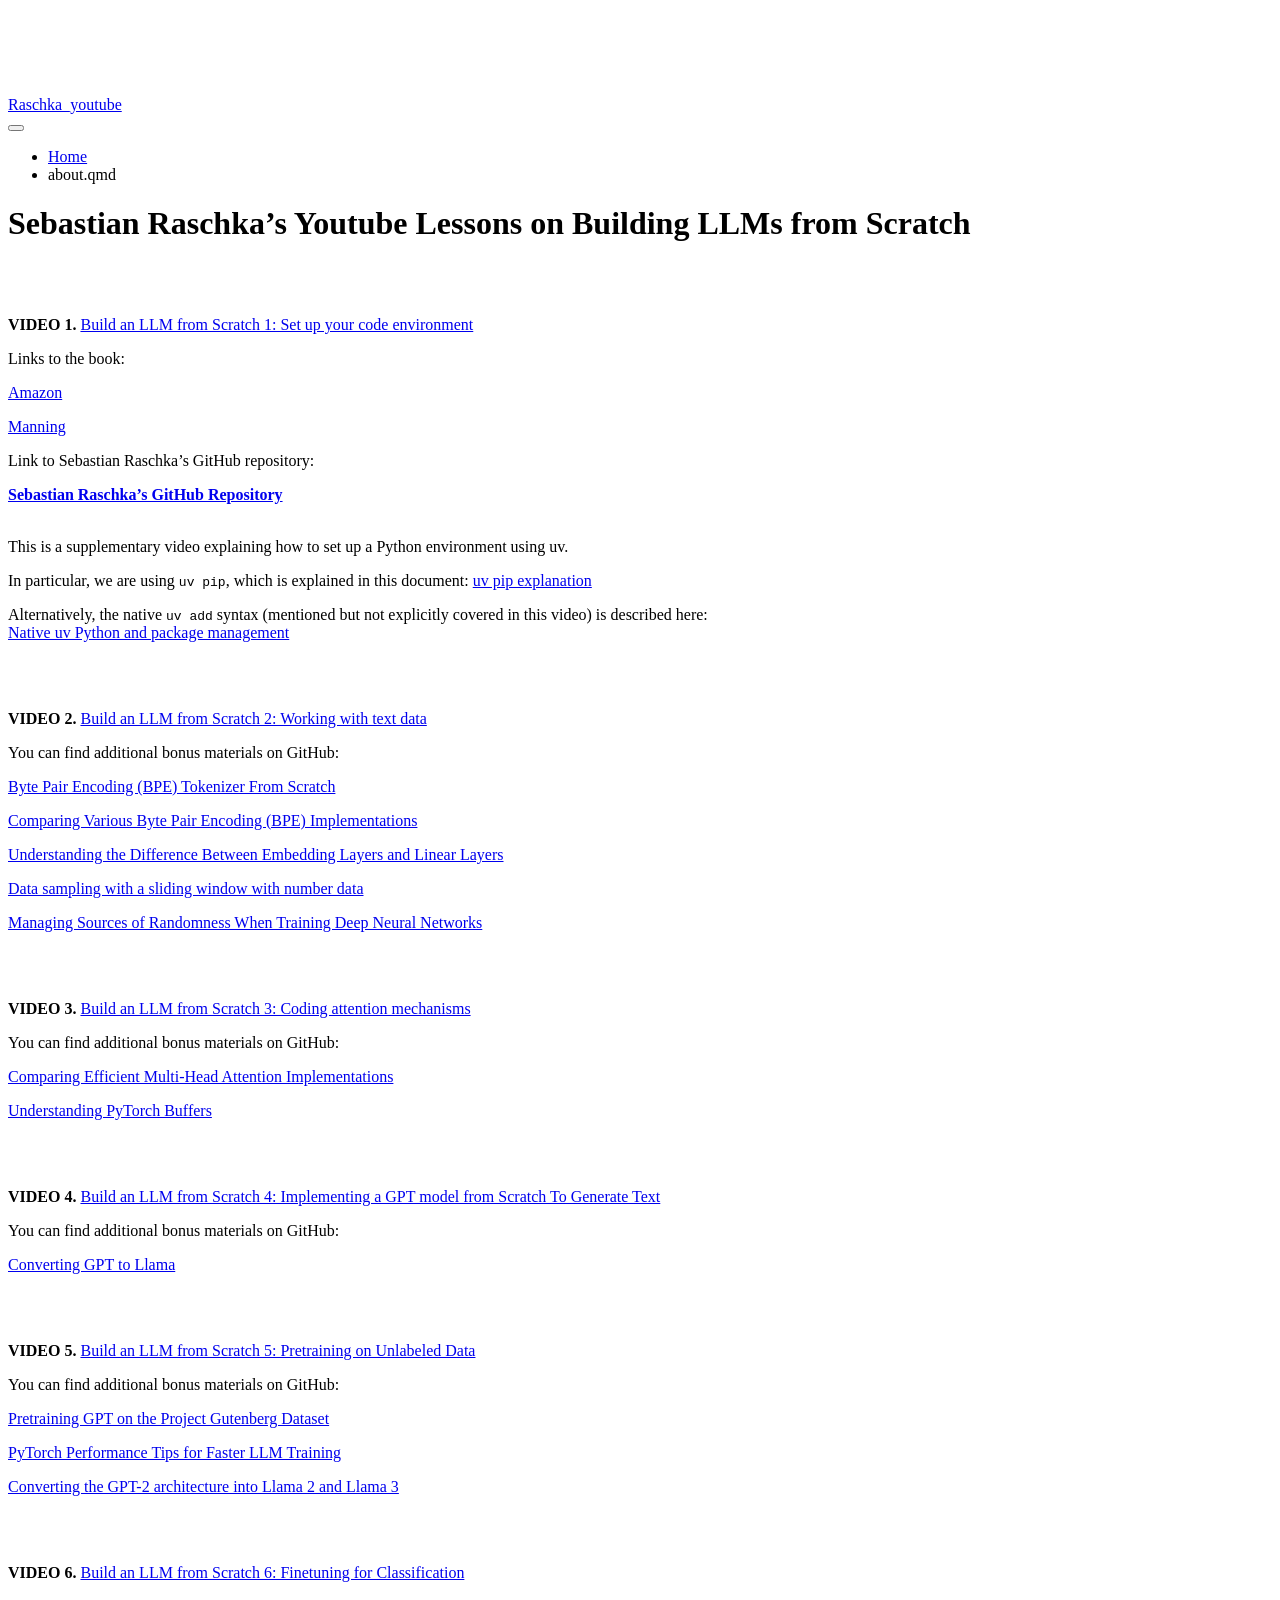
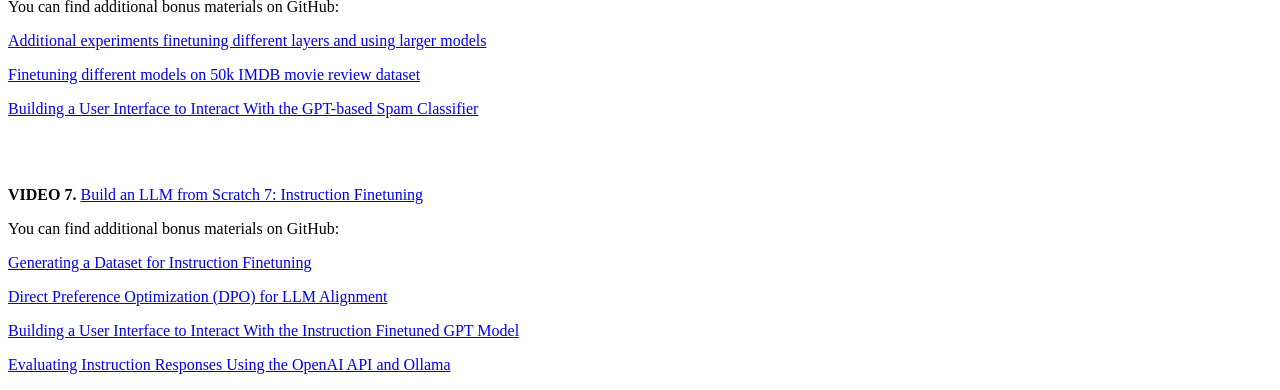
==== docs/index.html @ c9457c52 "commit Sebastian Raschkas' Youtube LLM videos" ====
<!DOCTYPE html>
<html xmlns="http://www.w3.org/1999/xhtml" lang="en" xml:lang="en"><head>

<meta charset="utf-8">
<meta name="generator" content="quarto-1.7.32">

<meta name="viewport" content="width=device-width, initial-scale=1.0, user-scalable=yes">


<title>Sebastian Raschka’s Youtube Lessons on Building LLMs from Scratch – Raschka_youtube</title>
<style>
code{white-space: pre-wrap;}
span.smallcaps{font-variant: small-caps;}
div.columns{display: flex; gap: min(4vw, 1.5em);}
div.column{flex: auto; overflow-x: auto;}
div.hanging-indent{margin-left: 1.5em; text-indent: -1.5em;}
ul.task-list{list-style: none;}
ul.task-list li input[type="checkbox"] {
  width: 0.8em;
  margin: 0 0.8em 0.2em -1em; /* quarto-specific, see https://github.com/quarto-dev/quarto-cli/issues/4556 */ 
  vertical-align: middle;
}
</style>


<script src="site_libs/quarto-nav/quarto-nav.js"></script>
<script src="site_libs/quarto-nav/headroom.min.js"></script>
<script src="site_libs/clipboard/clipboard.min.js"></script>
<script src="site_libs/quarto-search/autocomplete.umd.js"></script>
<script src="site_libs/quarto-search/fuse.min.js"></script>
<script src="site_libs/quarto-search/quarto-search.js"></script>
<meta name="quarto:offset" content="./">
<script src="site_libs/quarto-html/quarto.js" type="module"></script>
<script src="site_libs/quarto-html/tabsets/tabsets.js" type="module"></script>
<script src="site_libs/quarto-html/popper.min.js"></script>
<script src="site_libs/quarto-html/tippy.umd.min.js"></script>
<script src="site_libs/quarto-html/anchor.min.js"></script>
<link href="site_libs/quarto-html/tippy.css" rel="stylesheet">
<link href="site_libs/quarto-html/quarto-syntax-highlighting-37eea08aefeeee20ff55810ff984fec1.css" rel="stylesheet" id="quarto-text-highlighting-styles">
<script src="site_libs/bootstrap/bootstrap.min.js"></script>
<link href="site_libs/bootstrap/bootstrap-icons.css" rel="stylesheet">
<link href="site_libs/bootstrap/bootstrap-dfb324f25d9b1687192fa8be62ac8f9c.min.css" rel="stylesheet" append-hash="true" id="quarto-bootstrap" data-mode="light">
<script id="quarto-search-options" type="application/json">{
  "location": "navbar",
  "copy-button": false,
  "collapse-after": 3,
  "panel-placement": "end",
  "type": "overlay",
  "limit": 50,
  "keyboard-shortcut": [
    "f",
    "/",
    "s"
  ],
  "show-item-context": false,
  "language": {
    "search-no-results-text": "No results",
    "search-matching-documents-text": "matching documents",
    "search-copy-link-title": "Copy link to search",
    "search-hide-matches-text": "Hide additional matches",
    "search-more-match-text": "more match in this document",
    "search-more-matches-text": "more matches in this document",
    "search-clear-button-title": "Clear",
    "search-text-placeholder": "",
    "search-detached-cancel-button-title": "Cancel",
    "search-submit-button-title": "Submit",
    "search-label": "Search"
  }
}</script>


<link rel="stylesheet" href="styles.css">
</head>

<body class="nav-fixed quarto-light">

<div id="quarto-search-results"></div>
  <header id="quarto-header" class="headroom fixed-top">
    <nav class="navbar navbar-expand-lg " data-bs-theme="dark">
      <div class="navbar-container container-fluid">
      <div class="navbar-brand-container mx-auto">
    <a class="navbar-brand" href="./index.html">
    <span class="navbar-title">Raschka_youtube</span>
    </a>
  </div>
            <div id="quarto-search" class="" title="Search"></div>
          <button class="navbar-toggler" type="button" data-bs-toggle="collapse" data-bs-target="#navbarCollapse" aria-controls="navbarCollapse" role="menu" aria-expanded="false" aria-label="Toggle navigation" onclick="if (window.quartoToggleHeadroom) { window.quartoToggleHeadroom(); }">
  <span class="navbar-toggler-icon"></span>
</button>
          <div class="collapse navbar-collapse" id="navbarCollapse">
            <ul class="navbar-nav navbar-nav-scroll me-auto">
  <li class="nav-item">
    <a class="nav-link active" href="./index.html" aria-current="page"> 
<span class="menu-text">Home</span></a>
  </li>  
  <li class="nav-item">
    <span class="nav-link">
<span class="menu-text">about.qmd</span>
    </span>
  </li>  
</ul>
          </div> <!-- /navcollapse -->
            <div class="quarto-navbar-tools">
</div>
      </div> <!-- /container-fluid -->
    </nav>
</header>
<!-- content -->
<div id="quarto-content" class="quarto-container page-columns page-rows-contents page-layout-article page-navbar">
<!-- sidebar -->
<!-- margin-sidebar -->
    <div id="quarto-margin-sidebar" class="sidebar margin-sidebar zindex-bottom">
        
    </div>
<!-- main -->
<main class="content" id="quarto-document-content">

<header id="title-block-header" class="quarto-title-block default">
<div class="quarto-title">
<h1 class="title">Sebastian Raschka’s Youtube Lessons on Building LLMs from Scratch</h1>
</div>



<div class="quarto-title-meta">

    
  
    
  </div>
  


</header>


<p><br> <br></p>
<p><strong>VIDEO 1.</strong> <a href="https://www.youtube.com/watch?v=yAcWnfsZhzo">Build an LLM from Scratch 1: Set up your code environment</a></p>
<p>Links to the book:</p>
<p><a href="https://amzn.to/4fqvn0D">Amazon</a></p>
<p><a href="https://mng.bz/M96o">Manning</a></p>
<p>Link to Sebastian Raschka’s GitHub repository:</p>
<p><a href="https://github.com/rasbt/LLMs-from-scratch"><strong>Sebastian Raschka’s GitHub Repository</strong></a></p>
<p><br> This is a supplementary video explaining how to set up a Python environment using uv.</p>
<p>In particular, we are using <code>uv pip</code>, which is explained in this document: <a href="https://github.com/rasbt/LLMs-from-scratch">uv pip explanation</a></p>
<p>Alternatively, the native <code>uv add</code> syntax (mentioned but not explicitly covered in this video) is described here:<br>
<a href="https://github.com/rasbt/LLMs-from-scratch/blob/main/setup/01_optional-python-setup-preferences/native-uv.md">Native uv Python and package management</a></p>
<p><br> <br></p>
<p><strong>VIDEO 2.</strong> <a href="https://www.youtube.com/watch?v=341Rb8fJxY0">Build an LLM from Scratch 2: Working with text data</a></p>
<p>You can find additional bonus materials on GitHub:</p>
<p><a href="https://github.com/rasbt/LLMs-from-scratch/blob/main/ch02/05_bpe-from-scratch/bpe-from-scratch.ipynb">Byte Pair Encoding (BPE) Tokenizer From Scratch</a></p>
<p><a href="https://github.com/rasbt/LLMs-from-scratch/blob/main/ch02/05_bpe-from-scratch/bpe-from-scratch.ipynb">Comparing Various Byte Pair Encoding (BPE) Implementations</a></p>
<p><a href="https://github.com/rasbt/LLMs-from-scratch/blob/main/ch02/02_bonus_bytepair-encoder/compare-bpe-tiktoken.ipynb">Understanding the Difference Between Embedding Layers and Linear Layers</a></p>
<p><a href="https://github.com/rasbt/LLMs-from-scratch/blob/main/ch02/03_bonus_embedding-vs-matmul/embeddings-and-linear-layers.ipynb">Data sampling with a sliding window with number data</a></p>
<p><a href="https://github.com/rasbt/LLMs-from-scratch/blob/main/ch02/04_bonus_dataloader-intuition/dataloader-intuition.ipynb">Managing Sources of Randomness When Training Deep Neural Networks</a></p>
<p><br> <br></p>
<p><strong>VIDEO 3.</strong> <a href="https://www.youtube.com/watch?v=-Ll8DtpNtvk">Build an LLM from Scratch 3: Coding attention mechanisms</a></p>
<p>You can find additional bonus materials on GitHub:</p>
<p><a href="https://github.com/rasbt/LLMs-from-scratch/blob/main/ch05/02_alternative_weight_loading/weight-loading-hf-transformers.ipynb">Comparing Efficient Multi-Head Attention Implementations</a></p>
<p><a href="https://github.com/rasbt/LLMs-from-scratch/tree/main/ch03/03_understanding-buffers">Understanding PyTorch Buffers</a></p>
<p><br> <br></p>
<p><strong>VIDEO 4.</strong> <a href="https://www.youtube.com/watch?v=YSAkgEarBGE">Build an LLM from Scratch 4: Implementing a GPT model from Scratch To Generate Text</a></p>
<p>You can find additional bonus materials on GitHub:</p>
<p><a href="https://github.com/rasbt/LLMs-from-scratch/tree/main/ch05/07_gpt_to_llama">Converting GPT to Llama</a></p>
<p><br> <br></p>
<p><strong>VIDEO 5.</strong> <a href="https://www.youtube.com/watch?v=Zar2TJv-sE0">Build an LLM from Scratch 5: Pretraining on Unlabeled Data</a></p>
<p>You can find additional bonus materials on GitHub:</p>
<p><a href="https://github.com/rasbt/LLMs-from-scratch/tree/main/ch05/03_bonus_pretraining_on_gutenberg">Pretraining GPT on the Project Gutenberg Dataset</a></p>
<p><a href="https://github.com/rasbt/LLMs-from-scratch/tree/main/ch05/10_llm-training-speed">PyTorch Performance Tips for Faster LLM Training</a></p>
<p><a href="https://github.com/rasbt/LLMs-from-scratch/tree/main/ch05/07_gpt_to_llama">Converting the GPT-2 architecture into Llama 2 and Llama 3</a></p>
<p><br> <br></p>
<p><strong>VIDEO 6.</strong> <a href="https://www.youtube.com/watch?v=5PFXJYme4ik">Build an LLM from Scratch 6: Finetuning for Classification</a></p>
<p>You can find additional bonus materials on GitHub:</p>
<p><a href="https://github.com/rasbt/LLMs-from-scratch/tree/main/ch06/02_bonus_additional-experiments">Additional experiments finetuning different layers and using larger models</a></p>
<p><a href="https://github.com/rasbt/LLMs-from-scratch/tree/main/ch06/03_bonus_imdb-classification">Finetuning different models on 50k IMDB movie review dataset</a></p>
<p><a href="https://github.com/rasbt/LLMs-from-scratch/tree/main/ch06/04_user_interface">Building a User Interface to Interact With the GPT-based Spam Classifier</a></p>
<p><br> <br></p>
<p><strong>VIDEO 7.</strong> <a href="https://www.youtube.com/watch?v=4yNswvhPWCQ">Build an LLM from Scratch 7: Instruction Finetuning</a></p>
<p>You can find additional bonus materials on GitHub:</p>
<p><a href="https://github.com/rasbt/LLMs-from-scratch/tree/main/ch07/03_model-evaluation">Generating a Dataset for Instruction Finetuning</a></p>
<p><a href="https://github.com/rasbt/LLMs-from-scratch/tree/main/ch07/04_preference-tuning-with-dpo">Direct Preference Optimization (DPO) for LLM Alignment</a></p>
<p><a href="https://github.com/rasbt/LLMs-from-scratch/tree/main/ch07/06_user_interface">Building a User Interface to Interact With the Instruction Finetuned GPT Model</a></p>
<p><a href="https://github.com/rasbt/LLMs-from-scratch/tree/main/ch07/03_model-evaluation">Evaluating Instruction Responses Using the OpenAI API and Ollama</a></p>



</main> <!-- /main -->
<script id="quarto-html-after-body" type="application/javascript">
  window.document.addEventListener("DOMContentLoaded", function (event) {
    const icon = "";
    const anchorJS = new window.AnchorJS();
    anchorJS.options = {
      placement: 'right',
      icon: icon
    };
    anchorJS.add('.anchored');
    const isCodeAnnotation = (el) => {
      for (const clz of el.classList) {
        if (clz.startsWith('code-annotation-')) {                     
          return true;
        }
      }
      return false;
    }
    const onCopySuccess = function(e) {
      // button target
      const button = e.trigger;
      // don't keep focus
      button.blur();
      // flash "checked"
      button.classList.add('code-copy-button-checked');
      var currentTitle = button.getAttribute("title");
      button.setAttribute("title", "Copied!");
      let tooltip;
      if (window.bootstrap) {
        button.setAttribute("data-bs-toggle", "tooltip");
        button.setAttribute("data-bs-placement", "left");
        button.setAttribute("data-bs-title", "Copied!");
        tooltip = new bootstrap.Tooltip(button, 
          { trigger: "manual", 
            customClass: "code-copy-button-tooltip",
            offset: [0, -8]});
        tooltip.show();    
      }
      setTimeout(function() {
        if (tooltip) {
          tooltip.hide();
          button.removeAttribute("data-bs-title");
          button.removeAttribute("data-bs-toggle");
          button.removeAttribute("data-bs-placement");
        }
        button.setAttribute("title", currentTitle);
        button.classList.remove('code-copy-button-checked');
      }, 1000);
      // clear code selection
      e.clearSelection();
    }
    const getTextToCopy = function(trigger) {
        const codeEl = trigger.previousElementSibling.cloneNode(true);
        for (const childEl of codeEl.children) {
          if (isCodeAnnotation(childEl)) {
            childEl.remove();
          }
        }
        return codeEl.innerText;
    }
    const clipboard = new window.ClipboardJS('.code-copy-button:not([data-in-quarto-modal])', {
      text: getTextToCopy
    });
    clipboard.on('success', onCopySuccess);
    if (window.document.getElementById('quarto-embedded-source-code-modal')) {
      const clipboardModal = new window.ClipboardJS('.code-copy-button[data-in-quarto-modal]', {
        text: getTextToCopy,
        container: window.document.getElementById('quarto-embedded-source-code-modal')
      });
      clipboardModal.on('success', onCopySuccess);
    }
      var localhostRegex = new RegExp(/^(?:http|https):\/\/localhost\:?[0-9]*\//);
      var mailtoRegex = new RegExp(/^mailto:/);
        var filterRegex = new RegExp('/' + window.location.host + '/');
      var isInternal = (href) => {
          return filterRegex.test(href) || localhostRegex.test(href) || mailtoRegex.test(href);
      }
      // Inspect non-navigation links and adorn them if external
     var links = window.document.querySelectorAll('a[href]:not(.nav-link):not(.navbar-brand):not(.toc-action):not(.sidebar-link):not(.sidebar-item-toggle):not(.pagination-link):not(.no-external):not([aria-hidden]):not(.dropdown-item):not(.quarto-navigation-tool):not(.about-link)');
      for (var i=0; i<links.length; i++) {
        const link = links[i];
        if (!isInternal(link.href)) {
          // undo the damage that might have been done by quarto-nav.js in the case of
          // links that we want to consider external
          if (link.dataset.originalHref !== undefined) {
            link.href = link.dataset.originalHref;
          }
        }
      }
    function tippyHover(el, contentFn, onTriggerFn, onUntriggerFn) {
      const config = {
        allowHTML: true,
        maxWidth: 500,
        delay: 100,
        arrow: false,
        appendTo: function(el) {
            return el.parentElement;
        },
        interactive: true,
        interactiveBorder: 10,
        theme: 'quarto',
        placement: 'bottom-start',
      };
      if (contentFn) {
        config.content = contentFn;
      }
      if (onTriggerFn) {
        config.onTrigger = onTriggerFn;
      }
      if (onUntriggerFn) {
        config.onUntrigger = onUntriggerFn;
      }
      window.tippy(el, config); 
    }
    const noterefs = window.document.querySelectorAll('a[role="doc-noteref"]');
    for (var i=0; i<noterefs.length; i++) {
      const ref = noterefs[i];
      tippyHover(ref, function() {
        // use id or data attribute instead here
        let href = ref.getAttribute('data-footnote-href') || ref.getAttribute('href');
        try { href = new URL(href).hash; } catch {}
        const id = href.replace(/^#\/?/, "");
        const note = window.document.getElementById(id);
        if (note) {
          return note.innerHTML;
        } else {
          return "";
        }
      });
    }
    const xrefs = window.document.querySelectorAll('a.quarto-xref');
    const processXRef = (id, note) => {
      // Strip column container classes
      const stripColumnClz = (el) => {
        el.classList.remove("page-full", "page-columns");
        if (el.children) {
          for (const child of el.children) {
            stripColumnClz(child);
          }
        }
      }
      stripColumnClz(note)
      if (id === null || id.startsWith('sec-')) {
        // Special case sections, only their first couple elements
        const container = document.createElement("div");
        if (note.children && note.children.length > 2) {
          container.appendChild(note.children[0].cloneNode(true));
          for (let i = 1; i < note.children.length; i++) {
            const child = note.children[i];
            if (child.tagName === "P" && child.innerText === "") {
              continue;
            } else {
              container.appendChild(child.cloneNode(true));
              break;
            }
          }
          if (window.Quarto?.typesetMath) {
            window.Quarto.typesetMath(container);
          }
          return container.innerHTML
        } else {
          if (window.Quarto?.typesetMath) {
            window.Quarto.typesetMath(note);
          }
          return note.innerHTML;
        }
      } else {
        // Remove any anchor links if they are present
        const anchorLink = note.querySelector('a.anchorjs-link');
        if (anchorLink) {
          anchorLink.remove();
        }
        if (window.Quarto?.typesetMath) {
          window.Quarto.typesetMath(note);
        }
        if (note.classList.contains("callout")) {
          return note.outerHTML;
        } else {
          return note.innerHTML;
        }
      }
    }
    for (var i=0; i<xrefs.length; i++) {
      const xref = xrefs[i];
      tippyHover(xref, undefined, function(instance) {
        instance.disable();
        let url = xref.getAttribute('href');
        let hash = undefined; 
        if (url.startsWith('#')) {
          hash = url;
        } else {
          try { hash = new URL(url).hash; } catch {}
        }
        if (hash) {
          const id = hash.replace(/^#\/?/, "");
          const note = window.document.getElementById(id);
          if (note !== null) {
            try {
              const html = processXRef(id, note.cloneNode(true));
              instance.setContent(html);
            } finally {
              instance.enable();
              instance.show();
            }
          } else {
            // See if we can fetch this
            fetch(url.split('#')[0])
            .then(res => res.text())
            .then(html => {
              const parser = new DOMParser();
              const htmlDoc = parser.parseFromString(html, "text/html");
              const note = htmlDoc.getElementById(id);
              if (note !== null) {
                const html = processXRef(id, note);
                instance.setContent(html);
              } 
            }).finally(() => {
              instance.enable();
              instance.show();
            });
          }
        } else {
          // See if we can fetch a full url (with no hash to target)
          // This is a special case and we should probably do some content thinning / targeting
          fetch(url)
          .then(res => res.text())
          .then(html => {
            const parser = new DOMParser();
            const htmlDoc = parser.parseFromString(html, "text/html");
            const note = htmlDoc.querySelector('main.content');
            if (note !== null) {
              // This should only happen for chapter cross references
              // (since there is no id in the URL)
              // remove the first header
              if (note.children.length > 0 && note.children[0].tagName === "HEADER") {
                note.children[0].remove();
              }
              const html = processXRef(null, note);
              instance.setContent(html);
            } 
          }).finally(() => {
            instance.enable();
            instance.show();
          });
        }
      }, function(instance) {
      });
    }
        let selectedAnnoteEl;
        const selectorForAnnotation = ( cell, annotation) => {
          let cellAttr = 'data-code-cell="' + cell + '"';
          let lineAttr = 'data-code-annotation="' +  annotation + '"';
          const selector = 'span[' + cellAttr + '][' + lineAttr + ']';
          return selector;
        }
        const selectCodeLines = (annoteEl) => {
          const doc = window.document;
          const targetCell = annoteEl.getAttribute("data-target-cell");
          const targetAnnotation = annoteEl.getAttribute("data-target-annotation");
          const annoteSpan = window.document.querySelector(selectorForAnnotation(targetCell, targetAnnotation));
          const lines = annoteSpan.getAttribute("data-code-lines").split(",");
          const lineIds = lines.map((line) => {
            return targetCell + "-" + line;
          })
          let top = null;
          let height = null;
          let parent = null;
          if (lineIds.length > 0) {
              //compute the position of the single el (top and bottom and make a div)
              const el = window.document.getElementById(lineIds[0]);
              top = el.offsetTop;
              height = el.offsetHeight;
              parent = el.parentElement.parentElement;
            if (lineIds.length > 1) {
              const lastEl = window.document.getElementById(lineIds[lineIds.length - 1]);
              const bottom = lastEl.offsetTop + lastEl.offsetHeight;
              height = bottom - top;
            }
            if (top !== null && height !== null && parent !== null) {
              // cook up a div (if necessary) and position it 
              let div = window.document.getElementById("code-annotation-line-highlight");
              if (div === null) {
                div = window.document.createElement("div");
                div.setAttribute("id", "code-annotation-line-highlight");
                div.style.position = 'absolute';
                parent.appendChild(div);
              }
              div.style.top = top - 2 + "px";
              div.style.height = height + 4 + "px";
              div.style.left = 0;
              let gutterDiv = window.document.getElementById("code-annotation-line-highlight-gutter");
              if (gutterDiv === null) {
                gutterDiv = window.document.createElement("div");
                gutterDiv.setAttribute("id", "code-annotation-line-highlight-gutter");
                gutterDiv.style.position = 'absolute';
                const codeCell = window.document.getElementById(targetCell);
                const gutter = codeCell.querySelector('.code-annotation-gutter');
                gutter.appendChild(gutterDiv);
              }
              gutterDiv.style.top = top - 2 + "px";
              gutterDiv.style.height = height + 4 + "px";
            }
            selectedAnnoteEl = annoteEl;
          }
        };
        const unselectCodeLines = () => {
          const elementsIds = ["code-annotation-line-highlight", "code-annotation-line-highlight-gutter"];
          elementsIds.forEach((elId) => {
            const div = window.document.getElementById(elId);
            if (div) {
              div.remove();
            }
          });
          selectedAnnoteEl = undefined;
        };
          // Handle positioning of the toggle
      window.addEventListener(
        "resize",
        throttle(() => {
          elRect = undefined;
          if (selectedAnnoteEl) {
            selectCodeLines(selectedAnnoteEl);
          }
        }, 10)
      );
      function throttle(fn, ms) {
      let throttle = false;
      let timer;
        return (...args) => {
          if(!throttle) { // first call gets through
              fn.apply(this, args);
              throttle = true;
          } else { // all the others get throttled
              if(timer) clearTimeout(timer); // cancel #2
              timer = setTimeout(() => {
                fn.apply(this, args);
                timer = throttle = false;
              }, ms);
          }
        };
      }
        // Attach click handler to the DT
        const annoteDls = window.document.querySelectorAll('dt[data-target-cell]');
        for (const annoteDlNode of annoteDls) {
          annoteDlNode.addEventListener('click', (event) => {
            const clickedEl = event.target;
            if (clickedEl !== selectedAnnoteEl) {
              unselectCodeLines();
              const activeEl = window.document.querySelector('dt[data-target-cell].code-annotation-active');
              if (activeEl) {
                activeEl.classList.remove('code-annotation-active');
              }
              selectCodeLines(clickedEl);
              clickedEl.classList.add('code-annotation-active');
            } else {
              // Unselect the line
              unselectCodeLines();
              clickedEl.classList.remove('code-annotation-active');
            }
          });
        }
    const findCites = (el) => {
      const parentEl = el.parentElement;
      if (parentEl) {
        const cites = parentEl.dataset.cites;
        if (cites) {
          return {
            el,
            cites: cites.split(' ')
          };
        } else {
          return findCites(el.parentElement)
        }
      } else {
        return undefined;
      }
    };
    var bibliorefs = window.document.querySelectorAll('a[role="doc-biblioref"]');
    for (var i=0; i<bibliorefs.length; i++) {
      const ref = bibliorefs[i];
      const citeInfo = findCites(ref);
      if (citeInfo) {
        tippyHover(citeInfo.el, function() {
          var popup = window.document.createElement('div');
          citeInfo.cites.forEach(function(cite) {
            var citeDiv = window.document.createElement('div');
            citeDiv.classList.add('hanging-indent');
            citeDiv.classList.add('csl-entry');
            var biblioDiv = window.document.getElementById('ref-' + cite);
            if (biblioDiv) {
              citeDiv.innerHTML = biblioDiv.innerHTML;
            }
            popup.appendChild(citeDiv);
          });
          return popup.innerHTML;
        });
      }
    }
  });
  </script>
</div> <!-- /content -->




</body></html>
---- docs/site_libs/quarto-html/tippy.css ----
.tippy-box[data-animation=fade][data-state=hidden]{opacity:0}[data-tippy-root]{max-width:calc(100vw - 10px)}.tippy-box{position:relative;background-color:#333;color:#fff;border-radius:4px;font-size:14px;line-height:1.4;white-space:normal;outline:0;transition-property:transform,visibility,opacity}.tippy-box[data-placement^=top]>.tippy-arrow{bottom:0}.tippy-box[data-placement^=top]>.tippy-arrow:before{bottom:-7px;left:0;border-width:8px 8px 0;border-top-color:initial;transform-origin:center top}.tippy-box[data-placement^=bottom]>.tippy-arrow{top:0}.tippy-box[data-placement^=bottom]>.tippy-arrow:before{top:-7px;left:0;border-width:0 8px 8px;border-bottom-color:initial;transform-origin:center bottom}.tippy-box[data-placement^=left]>.tippy-arrow{right:0}.tippy-box[data-placement^=left]>.tippy-arrow:before{border-width:8px 0 8px 8px;border-left-color:initial;right:-7px;transform-origin:center left}.tippy-box[data-placement^=right]>.tippy-arrow{left:0}.tippy-box[data-placement^=right]>.tippy-arrow:before{left:-7px;border-width:8px 8px 8px 0;border-right-color:initial;transform-origin:center right}.tippy-box[data-inertia][data-state=visible]{transition-timing-function:cubic-bezier(.54,1.5,.38,1.11)}.tippy-arrow{width:16px;height:16px;color:#333}.tippy-arrow:before{content:"";position:absolute;border-color:transparent;border-style:solid}.tippy-content{position:relative;padding:5px 9px;z-index:1}
---- docs/site_libs/quarto-html/quarto-syntax-highlighting-37eea08aefeeee20ff55810ff984fec1.css ----
/* quarto syntax highlight colors */
:root {
  --quarto-hl-ot-color: #003B4F;
  --quarto-hl-at-color: #657422;
  --quarto-hl-ss-color: #20794D;
  --quarto-hl-an-color: #5E5E5E;
  --quarto-hl-fu-color: #4758AB;
  --quarto-hl-st-color: #20794D;
  --quarto-hl-cf-color: #003B4F;
  --quarto-hl-op-color: #5E5E5E;
  --quarto-hl-er-color: #AD0000;
  --quarto-hl-bn-color: #AD0000;
  --quarto-hl-al-color: #AD0000;
  --quarto-hl-va-color: #111111;
  --quarto-hl-bu-color: inherit;
  --quarto-hl-ex-color: inherit;
  --quarto-hl-pp-color: #AD0000;
  --quarto-hl-in-color: #5E5E5E;
  --quarto-hl-vs-color: #20794D;
  --quarto-hl-wa-color: #5E5E5E;
  --quarto-hl-do-color: #5E5E5E;
  --quarto-hl-im-color: #00769E;
  --quarto-hl-ch-color: #20794D;
  --quarto-hl-dt-color: #AD0000;
  --quarto-hl-fl-color: #AD0000;
  --quarto-hl-co-color: #5E5E5E;
  --quarto-hl-cv-color: #5E5E5E;
  --quarto-hl-cn-color: #8f5902;
  --quarto-hl-sc-color: #5E5E5E;
  --quarto-hl-dv-color: #AD0000;
  --quarto-hl-kw-color: #003B4F;
}

/* other quarto variables */
:root {
  --quarto-font-monospace: SFMono-Regular, Menlo, Monaco, Consolas, "Liberation Mono", "Courier New", monospace;
}

/* syntax highlight based on Pandoc's rules */
pre > code.sourceCode > span {
  color: #003B4F;
}

code.sourceCode > span {
  color: #003B4F;
}

div.sourceCode,
div.sourceCode pre.sourceCode {
  color: #003B4F;
}

/* Normal */
code span {
  color: #003B4F;
}

/* Alert */
code span.al {
  color: #AD0000;
  font-style: inherit;
}

/* Annotation */
code span.an {
  color: #5E5E5E;
  font-style: inherit;
}

/* Attribute */
code span.at {
  color: #657422;
  font-style: inherit;
}

/* BaseN */
code span.bn {
  color: #AD0000;
  font-style: inherit;
}

/* BuiltIn */
code span.bu {
  font-style: inherit;
}

/* ControlFlow */
code span.cf {
  color: #003B4F;
  font-weight: bold;
  font-style: inherit;
}

/* Char */
code span.ch {
  color: #20794D;
  font-style: inherit;
}

/* Constant */
code span.cn {
  color: #8f5902;
  font-style: inherit;
}

/* Comment */
code span.co {
  color: #5E5E5E;
  font-style: inherit;
}

/* CommentVar */
code span.cv {
  color: #5E5E5E;
  font-style: italic;
}

/* Documentation */
code span.do {
  color: #5E5E5E;
  font-style: italic;
}

/* DataType */
code span.dt {
  color: #AD0000;
  font-style: inherit;
}

/* DecVal */
code span.dv {
  color: #AD0000;
  font-style: inherit;
}

/* Error */
code span.er {
  color: #AD0000;
  font-style: inherit;
}

/* Extension */
code span.ex {
  font-style: inherit;
}

/* Float */
code span.fl {
  color: #AD0000;
  font-style: inherit;
}

/* Function */
code span.fu {
  color: #4758AB;
  font-style: inherit;
}

/* Import */
code span.im {
  color: #00769E;
  font-style: inherit;
}

/* Information */
code span.in {
  color: #5E5E5E;
  font-style: inherit;
}

/* Keyword */
code span.kw {
  color: #003B4F;
  font-weight: bold;
  font-style: inherit;
}

/* Operator */
code span.op {
  color: #5E5E5E;
  font-style: inherit;
}

/* Other */
code span.ot {
  color: #003B4F;
  font-style: inherit;
}

/* Preprocessor */
code span.pp {
  color: #AD0000;
  font-style: inherit;
}

/* SpecialChar */
code span.sc {
  color: #5E5E5E;
  font-style: inherit;
}

/* SpecialString */
code span.ss {
  color: #20794D;
  font-style: inherit;
}

/* String */
code span.st {
  color: #20794D;
  font-style: inherit;
}

/* Variable */
code span.va {
  color: #111111;
  font-style: inherit;
}

/* VerbatimString */
code span.vs {
  color: #20794D;
  font-style: inherit;
}

/* Warning */
code span.wa {
  color: #5E5E5E;
  font-style: italic;
}

.prevent-inlining {
  content: "</";
}

/*# sourceMappingURL=27d3d809615f7771493d095567f04340.css.map */
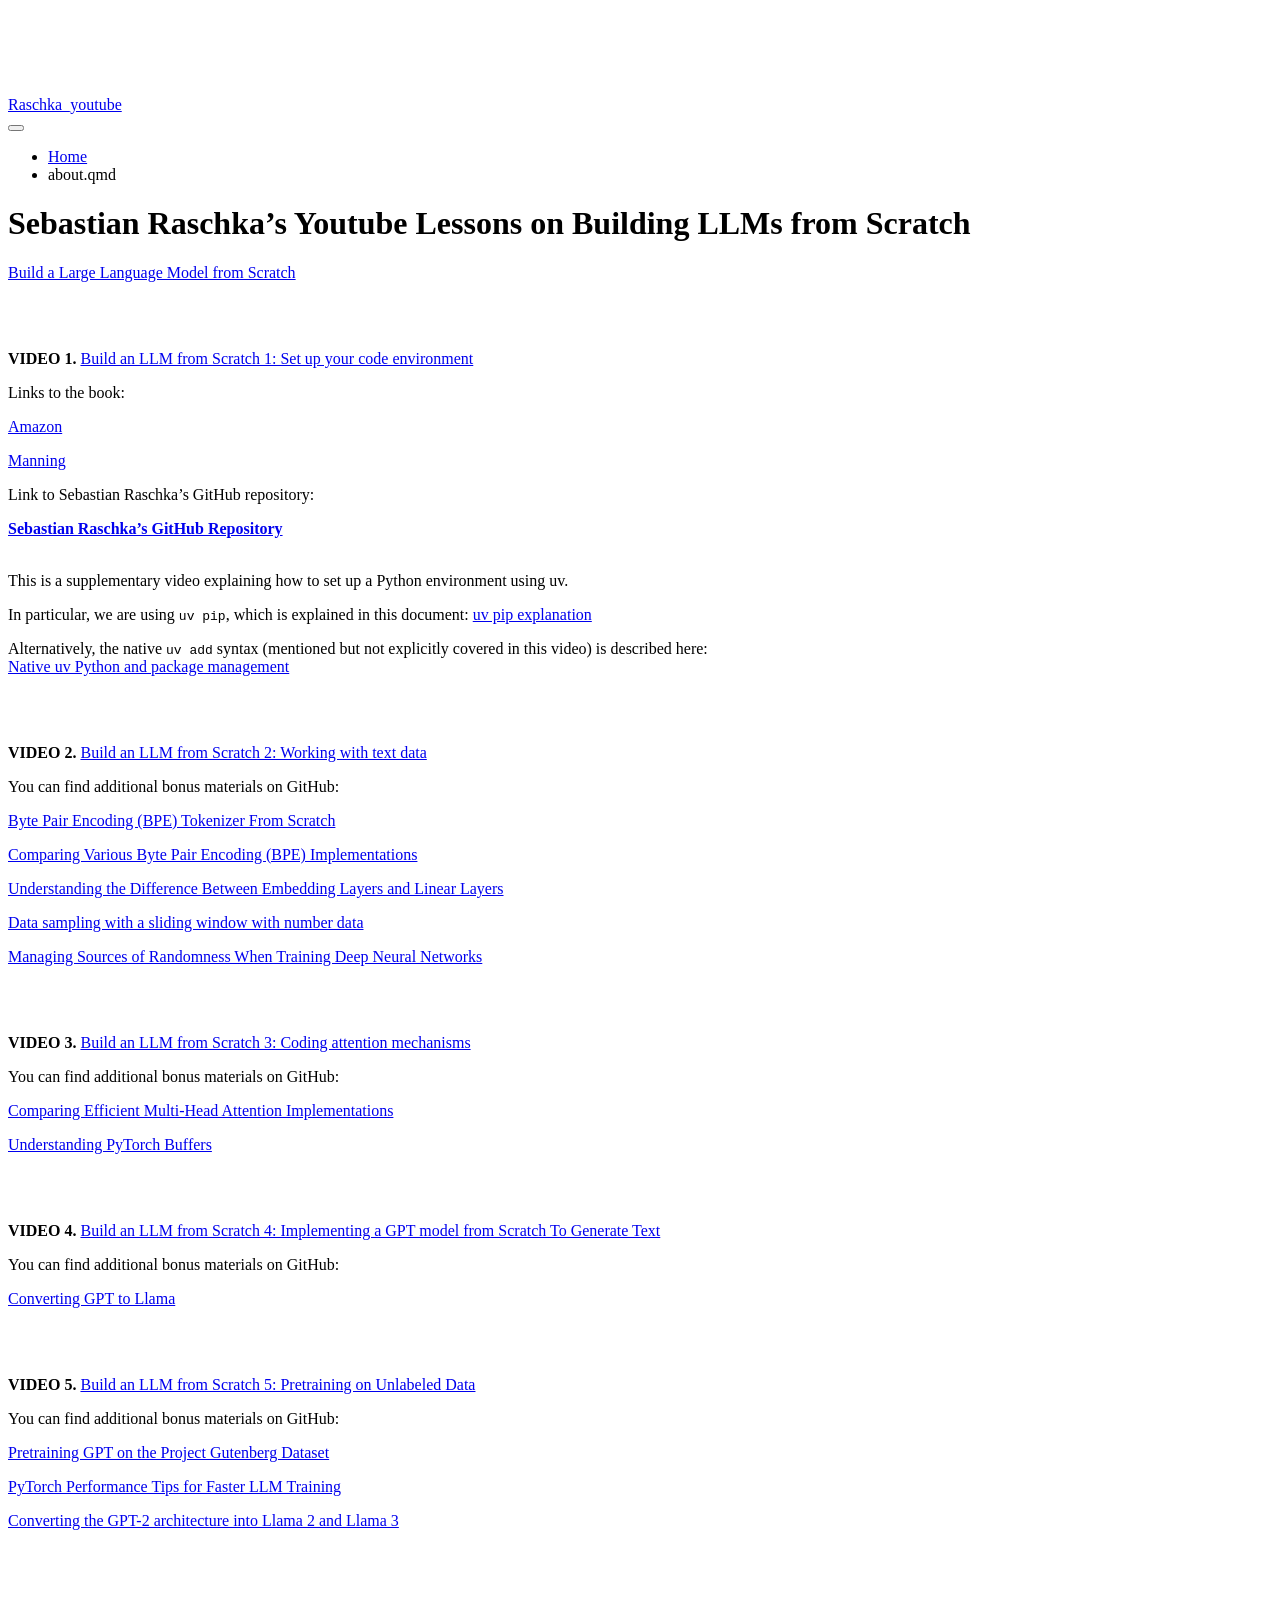
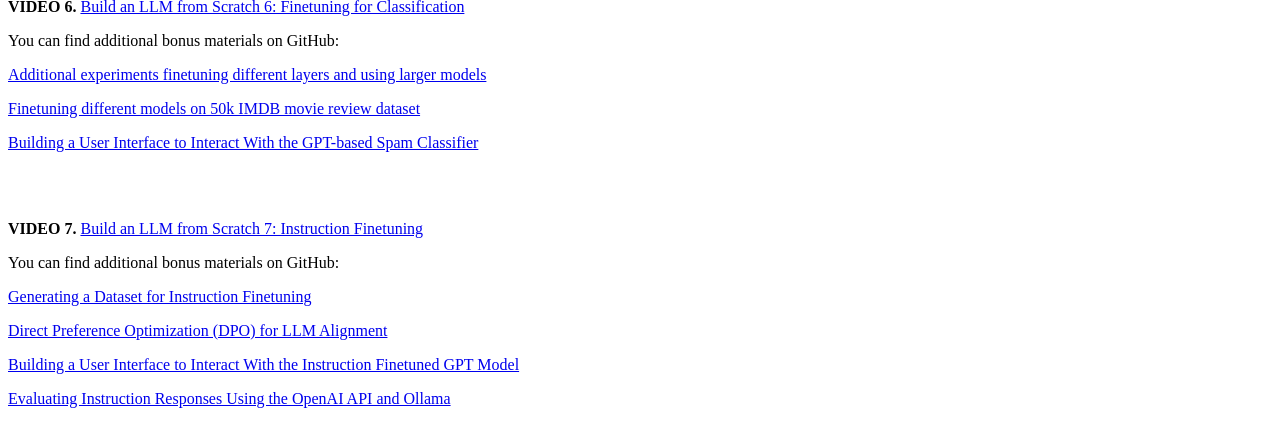
==== commit 4b37ee24: "add picture to index.qmd" ====
--- a/docs/index.html
+++ b/docs/index.html
@@ -134,6 +134,7 @@
 </header>
 
 
+<p><a href="https://www.google.com/url?sa=i&amp;url=https%3A%2F%2Fsebastianraschka.com%2Fbooks%2F&amp;psig=AOvVaw0jUv8cXsRW9YVhlS8k-yn0&amp;ust=1759055370431000&amp;source=images&amp;cd=vfe&amp;opi=89978449&amp;ved=0CBUQjRxqFwoTCJjZ94ne-I8DFQAAAAAdAAAAABAE">Build a Large Language Model from Scratch</a></p>
 <p><br> <br></p>
 <p><strong>VIDEO 1.</strong> <a href="https://www.youtube.com/watch?v=yAcWnfsZhzo">Build an LLM from Scratch 1: Set up your code environment</a></p>
 <p>Links to the book:</p>
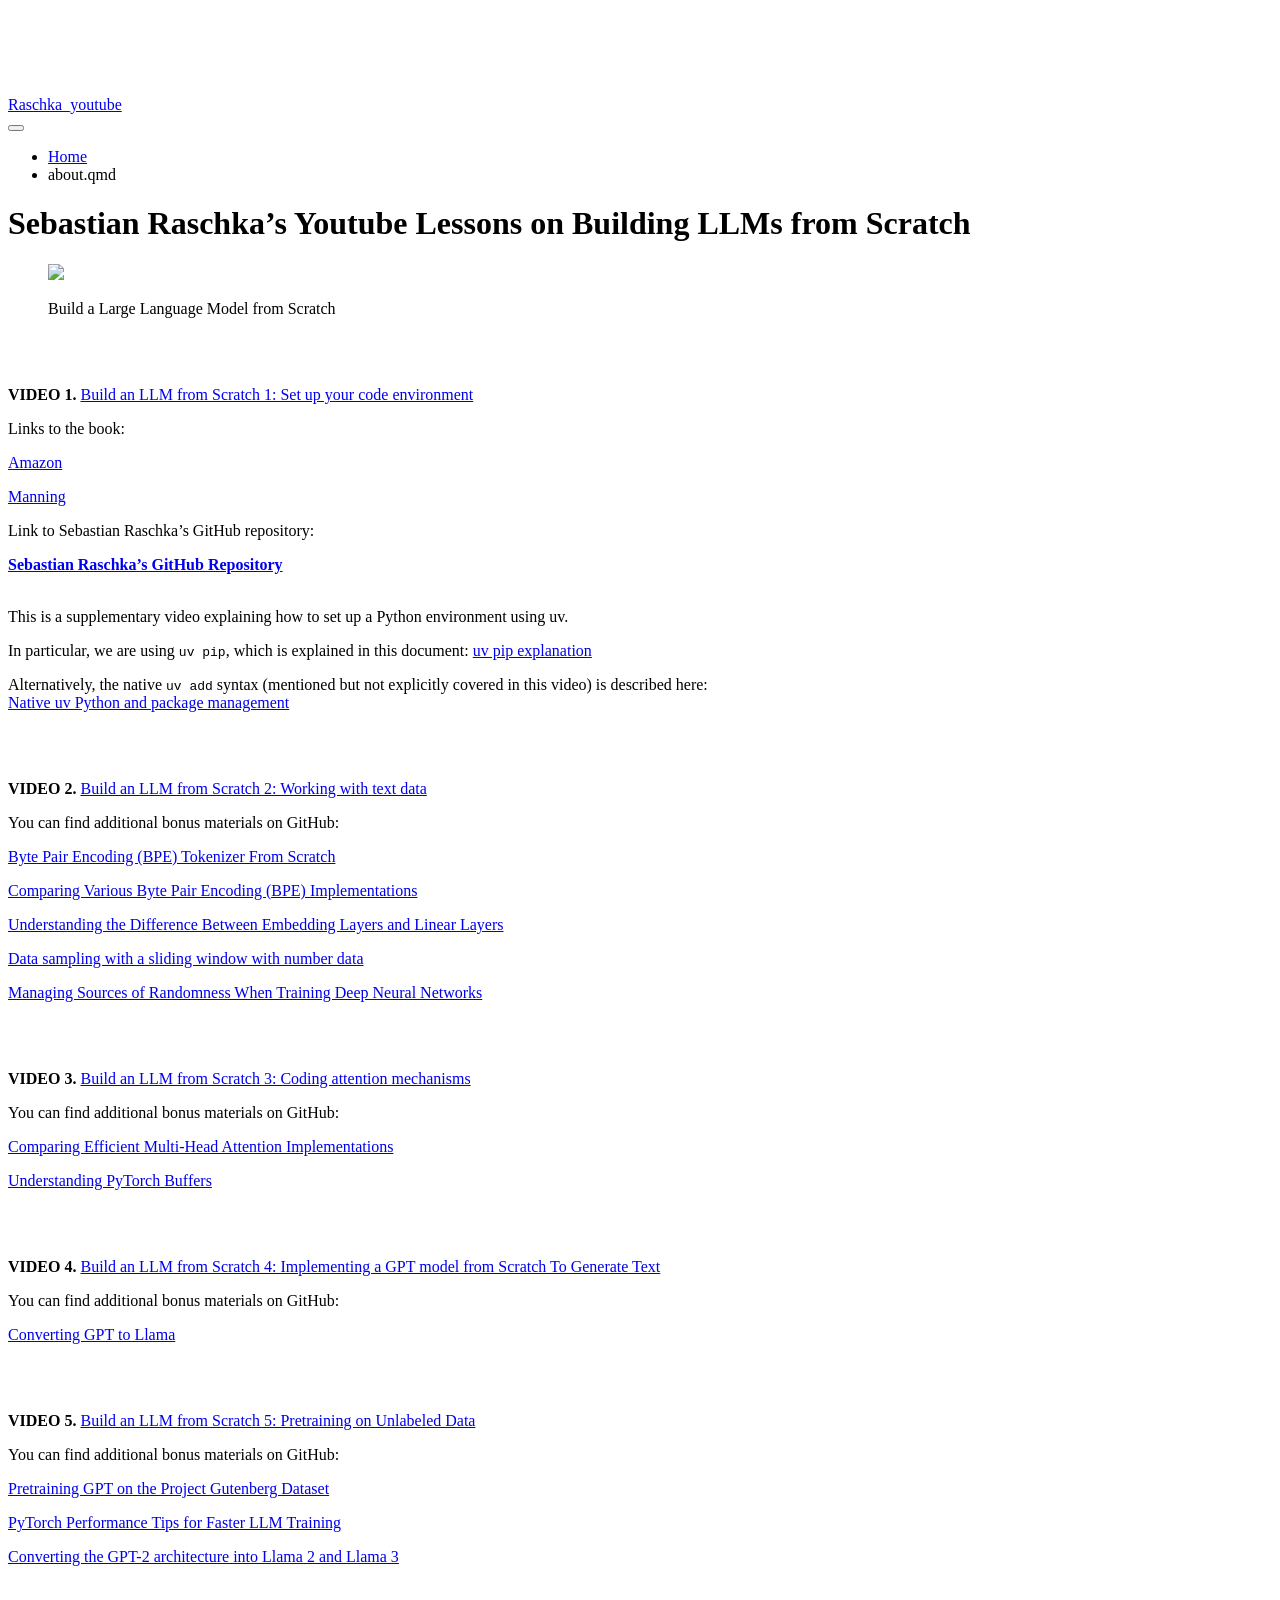
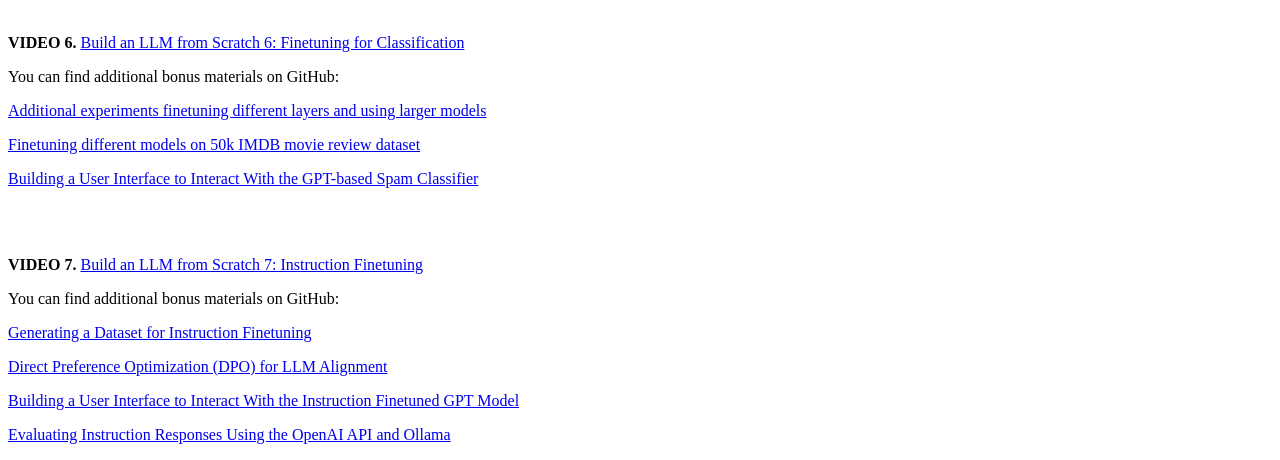
==== commit 23d0ce58: "commit new jpg to index.qmd" ====
--- a/docs/index.html
+++ b/docs/index.html
@@ -134,7 +134,12 @@
 </header>
 
 
-<p><a href="https://www.google.com/url?sa=i&amp;url=https%3A%2F%2Fsebastianraschka.com%2Fbooks%2F&amp;psig=AOvVaw0jUv8cXsRW9YVhlS8k-yn0&amp;ust=1759055370431000&amp;source=images&amp;cd=vfe&amp;opi=89978449&amp;ved=0CBUQjRxqFwoTCJjZ94ne-I8DFQAAAAAdAAAAABAE">Build a Large Language Model from Scratch</a></p>
+<div class="quarto-figure quarto-figure-center">
+<figure class="figure">
+<p><img src="https://sebastianraschka.com/images/books/llms-from-scratch-cover-small.jpg" class="img-fluid figure-img"></p>
+<figcaption>Build a Large Language Model from Scratch</figcaption>
+</figure>
+</div>
 <p><br> <br></p>
 <p><strong>VIDEO 1.</strong> <a href="https://www.youtube.com/watch?v=yAcWnfsZhzo">Build an LLM from Scratch 1: Set up your code environment</a></p>
 <p>Links to the book:</p>
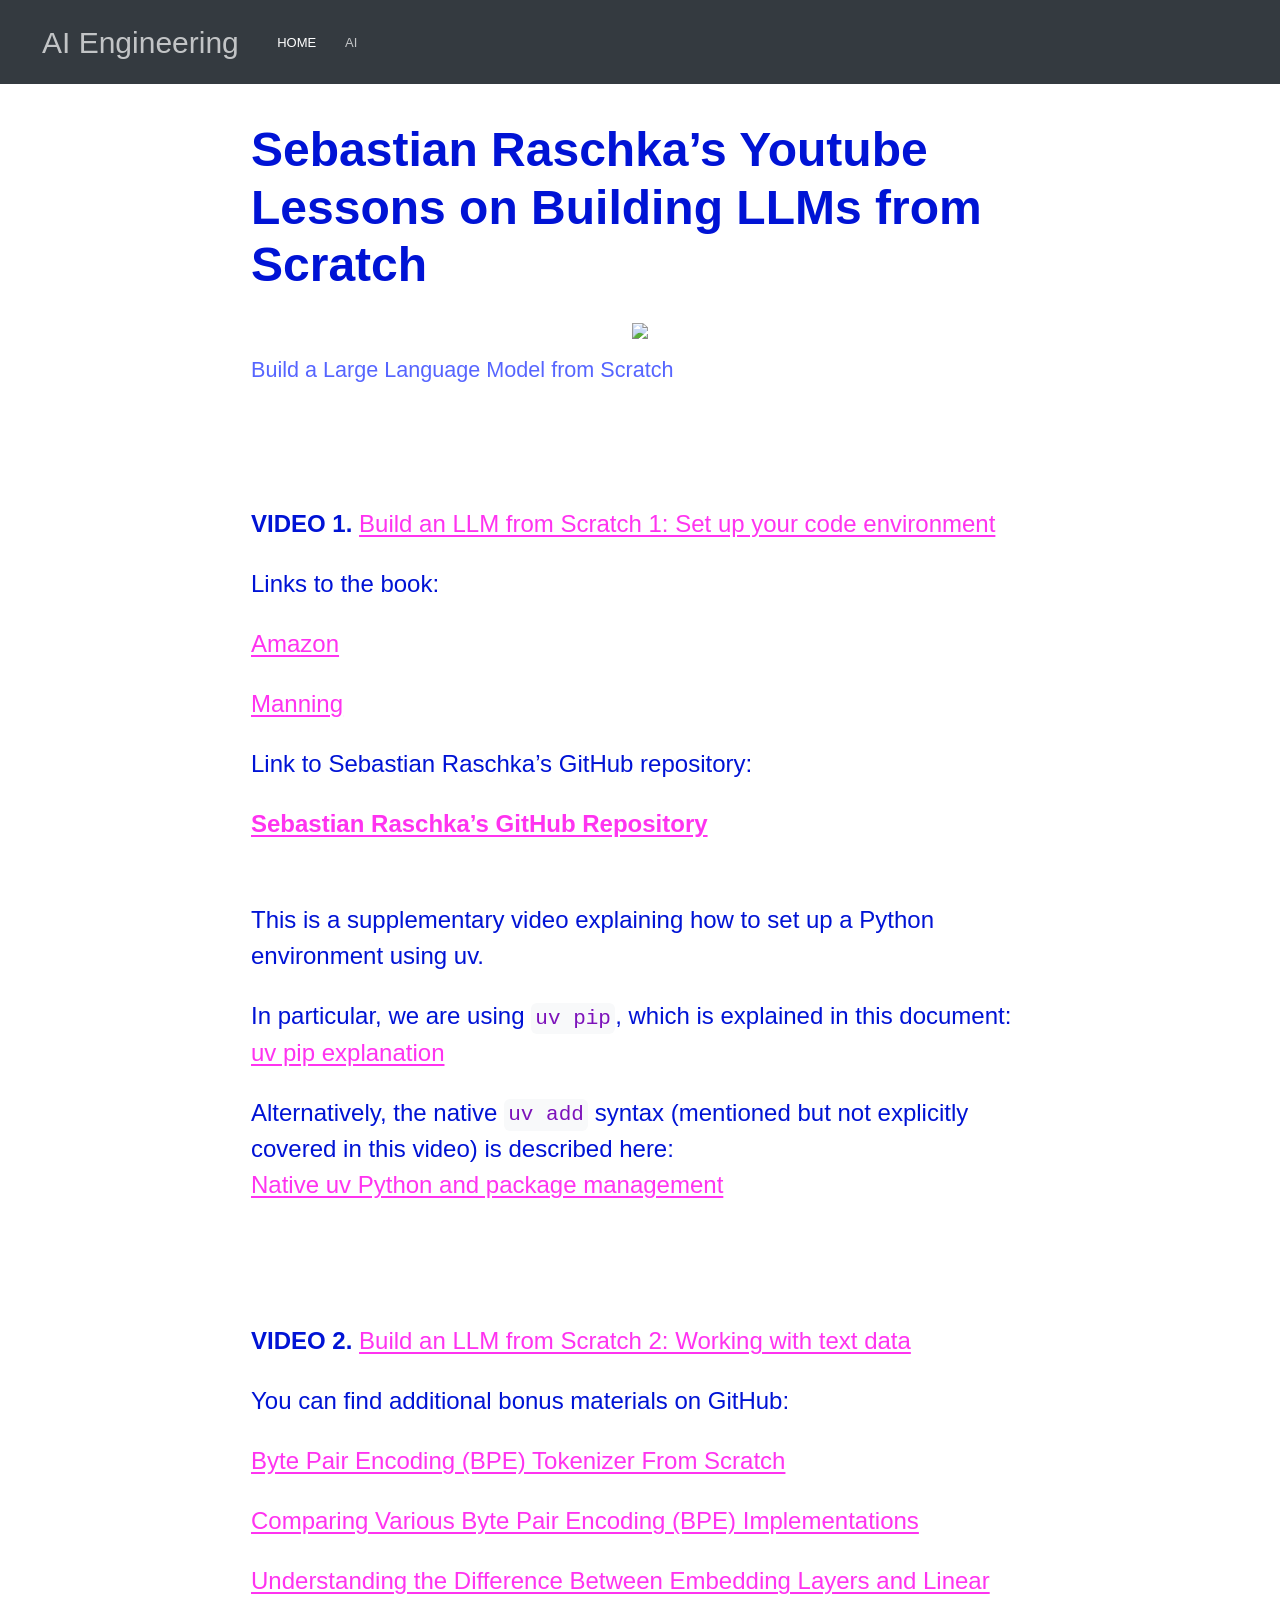
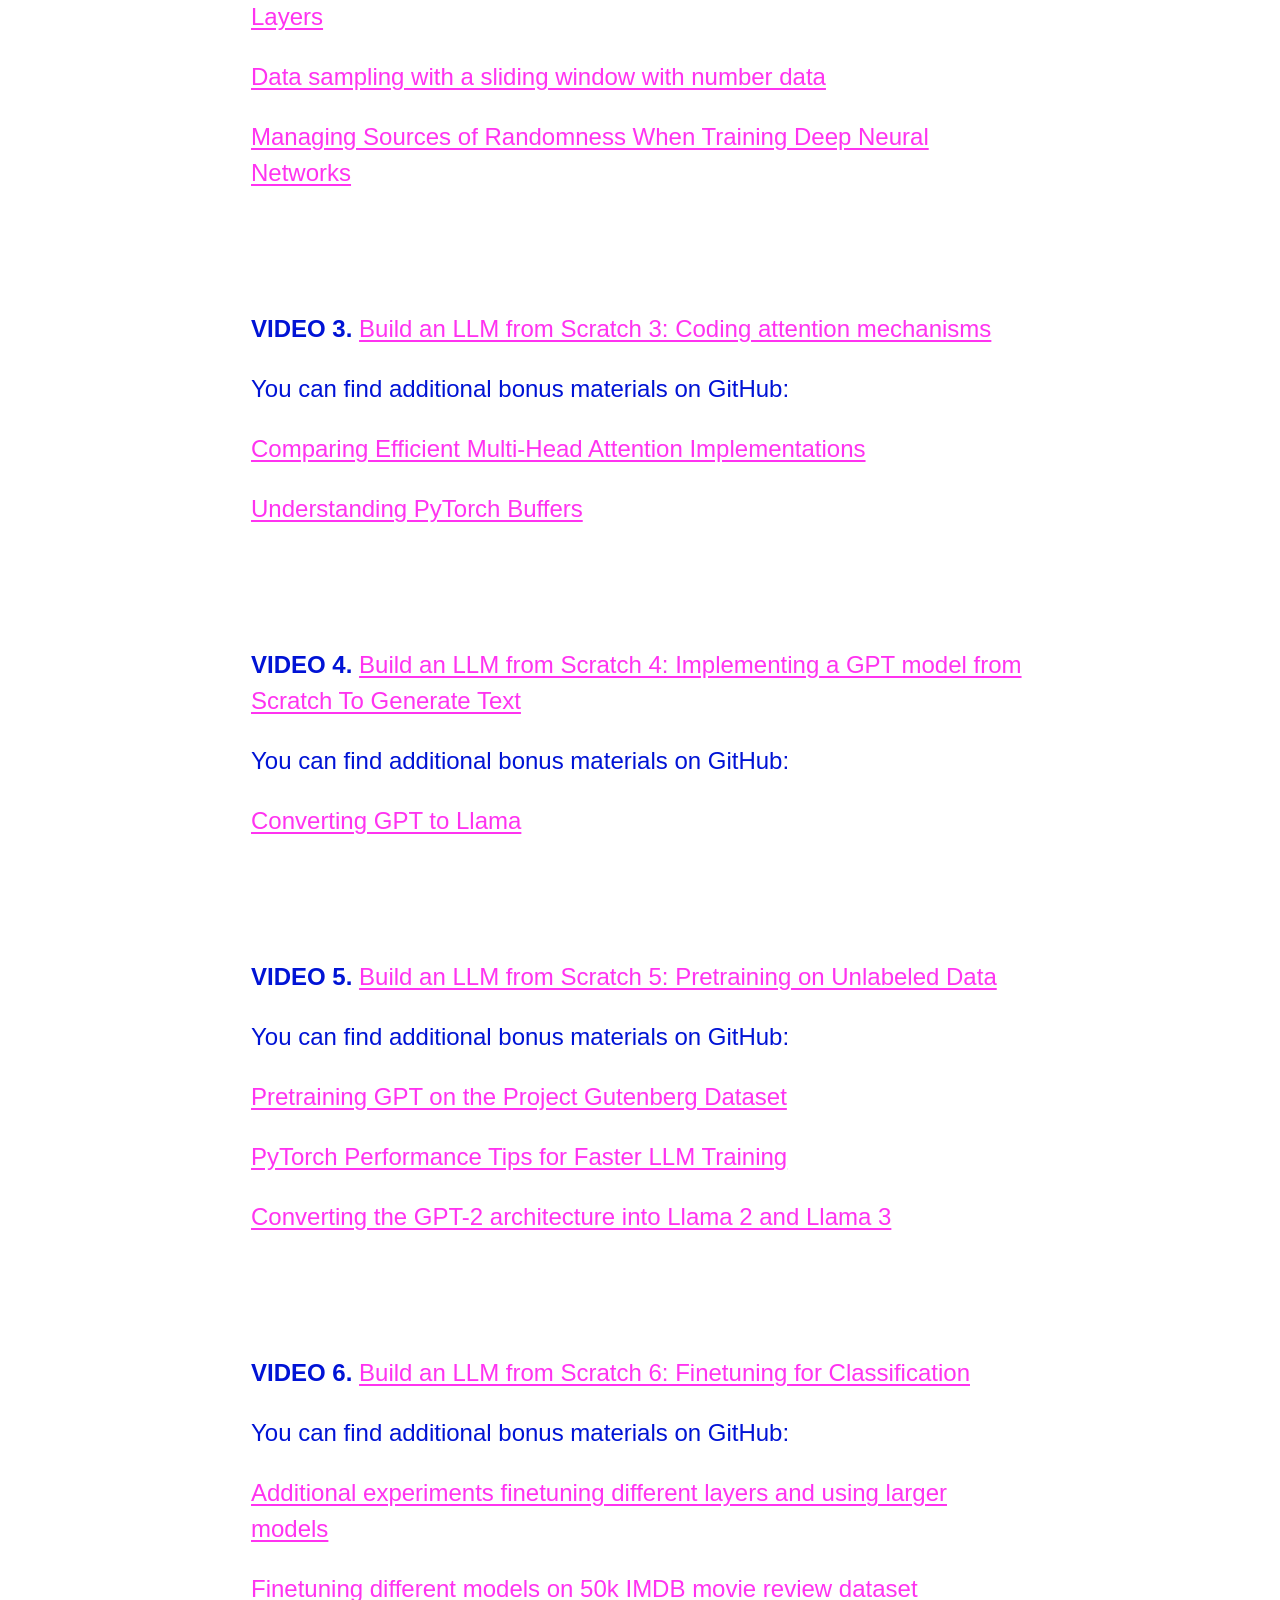
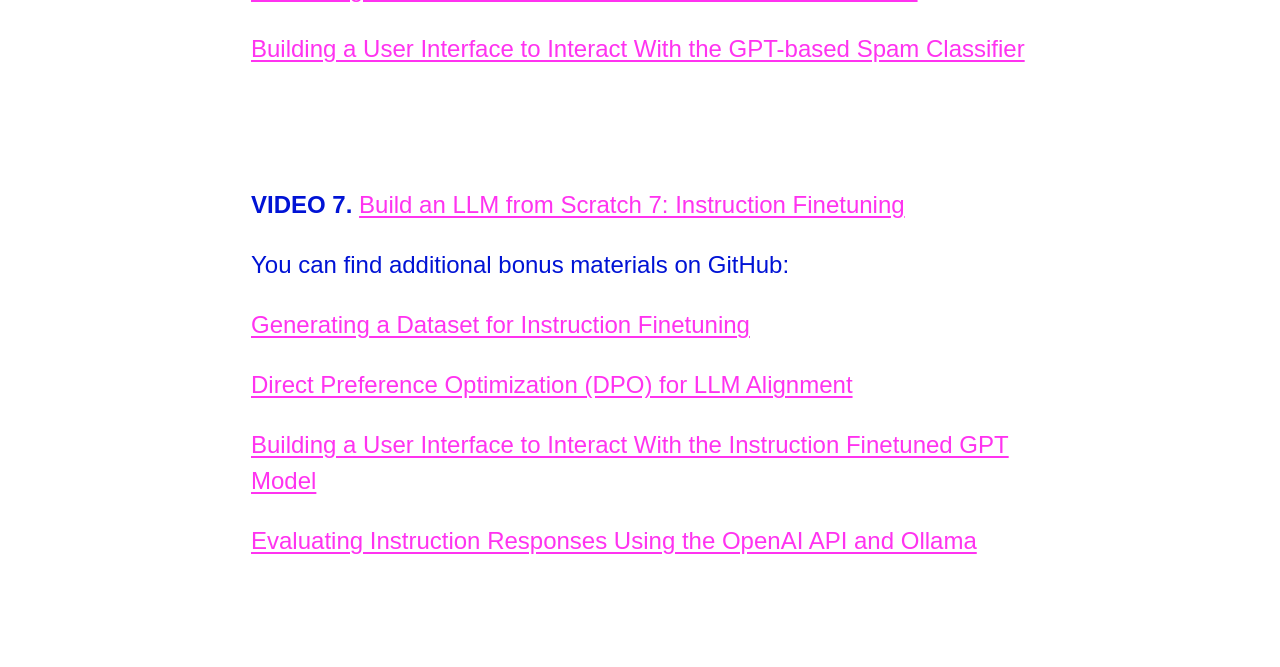
==== commit 497dbf5d: "commit new page to website" ====
--- a/docs/index.html
+++ b/docs/index.html
@@ -7,7 +7,7 @@
 <meta name="viewport" content="width=device-width, initial-scale=1.0, user-scalable=yes">
 
 
-<title>Sebastian Raschka’s Youtube Lessons on Building LLMs from Scratch – Raschka_youtube</title>
+<title>Sebastian Raschka’s Youtube Lessons on Building LLMs from Scratch – AI Engineering</title>
 <style>
 code{white-space: pre-wrap;}
 span.smallcaps{font-variant: small-caps;}
@@ -39,7 +39,7 @@
 <link href="site_libs/quarto-html/quarto-syntax-highlighting-37eea08aefeeee20ff55810ff984fec1.css" rel="stylesheet" id="quarto-text-highlighting-styles">
 <script src="site_libs/bootstrap/bootstrap.min.js"></script>
 <link href="site_libs/bootstrap/bootstrap-icons.css" rel="stylesheet">
-<link href="site_libs/bootstrap/bootstrap-dfb324f25d9b1687192fa8be62ac8f9c.min.css" rel="stylesheet" append-hash="true" id="quarto-bootstrap" data-mode="light">
+<link href="site_libs/bootstrap/bootstrap-92bd61774ddb3c73411c7ceb2dd493c7.min.css" rel="stylesheet" append-hash="true" id="quarto-bootstrap" data-mode="light">
 <script id="quarto-search-options" type="application/json">{
   "location": "navbar",
   "copy-button": false,
@@ -69,10 +69,9 @@
 }</script>
 
 
-<link rel="stylesheet" href="styles.css">
 </head>
 
-<body class="nav-fixed quarto-light">
+<body class="nav-fixed fullcontent quarto-light">
 
 <div id="quarto-search-results"></div>
   <header id="quarto-header" class="headroom fixed-top">
@@ -80,7 +79,7 @@
       <div class="navbar-container container-fluid">
       <div class="navbar-brand-container mx-auto">
     <a class="navbar-brand" href="./index.html">
-    <span class="navbar-title">Raschka_youtube</span>
+    <span class="navbar-title">AI Engineering</span>
     </a>
   </div>
             <div id="quarto-search" class="" title="Search"></div>
@@ -94,9 +93,8 @@
 <span class="menu-text">Home</span></a>
   </li>  
   <li class="nav-item">
-    <span class="nav-link">
-<span class="menu-text">about.qmd</span>
-    </span>
+    <a class="nav-link" href="./AI Engineering.html"> 
+<span class="menu-text">AI</span></a>
   </li>  
 </ul>
           </div> <!-- /navcollapse -->
@@ -109,9 +107,7 @@
 <div id="quarto-content" class="quarto-container page-columns page-rows-contents page-layout-article page-navbar">
 <!-- sidebar -->
 <!-- margin-sidebar -->
-    <div id="quarto-margin-sidebar" class="sidebar margin-sidebar zindex-bottom">
-        
-    </div>
+    
 <!-- main -->
 <main class="content" id="quarto-document-content">
 
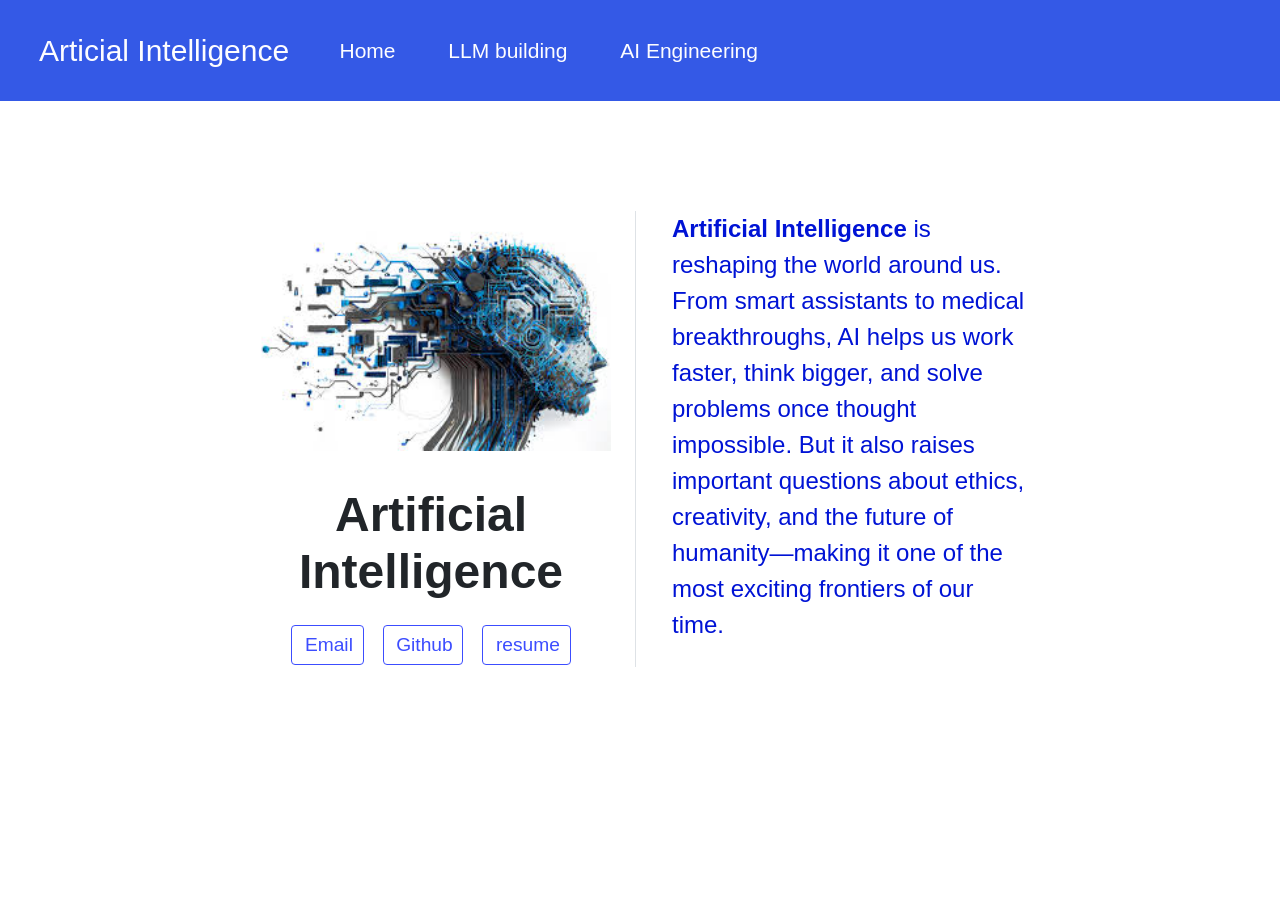
==== commit b12d2bcc: "commit new pages to the website" ====
--- a/docs/index.html
+++ b/docs/index.html
@@ -7,7 +7,7 @@
 <meta name="viewport" content="width=device-width, initial-scale=1.0, user-scalable=yes">
 
 
-<title>Sebastian Raschka’s Youtube Lessons on Building LLMs from Scratch – AI Engineering</title>
+<title>Artificial Intelligence – Articial Intelligence</title>
 <style>
 code{white-space: pre-wrap;}
 span.smallcaps{font-variant: small-caps;}
@@ -34,12 +34,11 @@
 <script src="site_libs/quarto-html/tabsets/tabsets.js" type="module"></script>
 <script src="site_libs/quarto-html/popper.min.js"></script>
 <script src="site_libs/quarto-html/tippy.umd.min.js"></script>
-<script src="site_libs/quarto-html/anchor.min.js"></script>
 <link href="site_libs/quarto-html/tippy.css" rel="stylesheet">
 <link href="site_libs/quarto-html/quarto-syntax-highlighting-37eea08aefeeee20ff55810ff984fec1.css" rel="stylesheet" id="quarto-text-highlighting-styles">
 <script src="site_libs/bootstrap/bootstrap.min.js"></script>
 <link href="site_libs/bootstrap/bootstrap-icons.css" rel="stylesheet">
-<link href="site_libs/bootstrap/bootstrap-92bd61774ddb3c73411c7ceb2dd493c7.min.css" rel="stylesheet" append-hash="true" id="quarto-bootstrap" data-mode="light">
+<link href="site_libs/bootstrap/bootstrap-5a36cdc16bea563776fd6ebe48493eaa.min.css" rel="stylesheet" append-hash="true" id="quarto-bootstrap" data-mode="light">
 <script id="quarto-search-options" type="application/json">{
   "location": "navbar",
   "copy-button": false,
@@ -79,7 +78,7 @@
       <div class="navbar-container container-fluid">
       <div class="navbar-brand-container mx-auto">
     <a class="navbar-brand" href="./index.html">
-    <span class="navbar-title">AI Engineering</span>
+    <span class="navbar-title">Articial Intelligence</span>
     </a>
   </div>
             <div id="quarto-search" class="" title="Search"></div>
@@ -93,8 +92,12 @@
 <span class="menu-text">Home</span></a>
   </li>  
   <li class="nav-item">
+    <a class="nav-link" href="./LLM_building.html"> 
+<span class="menu-text">LLM building</span></a>
+  </li>  
+  <li class="nav-item">
     <a class="nav-link" href="./AI Engineering.html"> 
-<span class="menu-text">AI</span></a>
+<span class="menu-text">AI Engineering</span></a>
   </li>  
 </ul>
           </div> <!-- /navcollapse -->
@@ -111,91 +114,47 @@
 <!-- main -->
 <main class="content" id="quarto-document-content">
 
+
+
+
+<div class="quarto-about-trestles">
+  <div class="about-entity">
+    <img src="AI.jpg" class="about-image
+  rectangle " style="width: 15em;">
 <header id="title-block-header" class="quarto-title-block default">
 <div class="quarto-title">
-<h1 class="title">Sebastian Raschka’s Youtube Lessons on Building LLMs from Scratch</h1>
+<h1 class="title">Artificial Intelligence</h1>
 </div>
-
-
-
 <div class="quarto-title-meta">
-
-    
-  
-    
   </div>
-  
-
-
 </header>
-
-
-<div class="quarto-figure quarto-figure-center">
-<figure class="figure">
-<p><img src="https://sebastianraschka.com/images/books/llms-from-scratch-cover-small.jpg" class="img-fluid figure-img"></p>
-<figcaption>Build a Large Language Model from Scratch</figcaption>
-</figure>
+    <div class="about-links">
+  <a href="mailto:totalegezondheidbv@gmail.com" class="about-link" rel="" target="">
+    <i class="bi bi-envelope"></i>
+     <span class="about-link-text">Email</span>
+  </a>
+  <a href="https://github.com/EdwardHill15" class="about-link" rel="" target="">
+    <i class="bi bi-github"></i>
+     <span class="about-link-text">Github</span>
+  </a>
+  <a href="/resume.pdf" class="about-link" rel="" target="">
+    <i class="bi bi-file-text"></i>
+     <span class="about-link-text">resume</span>
+  </a>
 </div>
-<p><br> <br></p>
-<p><strong>VIDEO 1.</strong> <a href="https://www.youtube.com/watch?v=yAcWnfsZhzo">Build an LLM from Scratch 1: Set up your code environment</a></p>
-<p>Links to the book:</p>
-<p><a href="https://amzn.to/4fqvn0D">Amazon</a></p>
-<p><a href="https://mng.bz/M96o">Manning</a></p>
-<p>Link to Sebastian Raschka’s GitHub repository:</p>
-<p><a href="https://github.com/rasbt/LLMs-from-scratch"><strong>Sebastian Raschka’s GitHub Repository</strong></a></p>
-<p><br> This is a supplementary video explaining how to set up a Python environment using uv.</p>
-<p>In particular, we are using <code>uv pip</code>, which is explained in this document: <a href="https://github.com/rasbt/LLMs-from-scratch">uv pip explanation</a></p>
-<p>Alternatively, the native <code>uv add</code> syntax (mentioned but not explicitly covered in this video) is described here:<br>
-<a href="https://github.com/rasbt/LLMs-from-scratch/blob/main/setup/01_optional-python-setup-preferences/native-uv.md">Native uv Python and package management</a></p>
-<p><br> <br></p>
-<p><strong>VIDEO 2.</strong> <a href="https://www.youtube.com/watch?v=341Rb8fJxY0">Build an LLM from Scratch 2: Working with text data</a></p>
-<p>You can find additional bonus materials on GitHub:</p>
-<p><a href="https://github.com/rasbt/LLMs-from-scratch/blob/main/ch02/05_bpe-from-scratch/bpe-from-scratch.ipynb">Byte Pair Encoding (BPE) Tokenizer From Scratch</a></p>
-<p><a href="https://github.com/rasbt/LLMs-from-scratch/blob/main/ch02/05_bpe-from-scratch/bpe-from-scratch.ipynb">Comparing Various Byte Pair Encoding (BPE) Implementations</a></p>
-<p><a href="https://github.com/rasbt/LLMs-from-scratch/blob/main/ch02/02_bonus_bytepair-encoder/compare-bpe-tiktoken.ipynb">Understanding the Difference Between Embedding Layers and Linear Layers</a></p>
-<p><a href="https://github.com/rasbt/LLMs-from-scratch/blob/main/ch02/03_bonus_embedding-vs-matmul/embeddings-and-linear-layers.ipynb">Data sampling with a sliding window with number data</a></p>
-<p><a href="https://github.com/rasbt/LLMs-from-scratch/blob/main/ch02/04_bonus_dataloader-intuition/dataloader-intuition.ipynb">Managing Sources of Randomness When Training Deep Neural Networks</a></p>
-<p><br> <br></p>
-<p><strong>VIDEO 3.</strong> <a href="https://www.youtube.com/watch?v=-Ll8DtpNtvk">Build an LLM from Scratch 3: Coding attention mechanisms</a></p>
-<p>You can find additional bonus materials on GitHub:</p>
-<p><a href="https://github.com/rasbt/LLMs-from-scratch/blob/main/ch05/02_alternative_weight_loading/weight-loading-hf-transformers.ipynb">Comparing Efficient Multi-Head Attention Implementations</a></p>
-<p><a href="https://github.com/rasbt/LLMs-from-scratch/tree/main/ch03/03_understanding-buffers">Understanding PyTorch Buffers</a></p>
-<p><br> <br></p>
-<p><strong>VIDEO 4.</strong> <a href="https://www.youtube.com/watch?v=YSAkgEarBGE">Build an LLM from Scratch 4: Implementing a GPT model from Scratch To Generate Text</a></p>
-<p>You can find additional bonus materials on GitHub:</p>
-<p><a href="https://github.com/rasbt/LLMs-from-scratch/tree/main/ch05/07_gpt_to_llama">Converting GPT to Llama</a></p>
-<p><br> <br></p>
-<p><strong>VIDEO 5.</strong> <a href="https://www.youtube.com/watch?v=Zar2TJv-sE0">Build an LLM from Scratch 5: Pretraining on Unlabeled Data</a></p>
-<p>You can find additional bonus materials on GitHub:</p>
-<p><a href="https://github.com/rasbt/LLMs-from-scratch/tree/main/ch05/03_bonus_pretraining_on_gutenberg">Pretraining GPT on the Project Gutenberg Dataset</a></p>
-<p><a href="https://github.com/rasbt/LLMs-from-scratch/tree/main/ch05/10_llm-training-speed">PyTorch Performance Tips for Faster LLM Training</a></p>
-<p><a href="https://github.com/rasbt/LLMs-from-scratch/tree/main/ch05/07_gpt_to_llama">Converting the GPT-2 architecture into Llama 2 and Llama 3</a></p>
-<p><br> <br></p>
-<p><strong>VIDEO 6.</strong> <a href="https://www.youtube.com/watch?v=5PFXJYme4ik">Build an LLM from Scratch 6: Finetuning for Classification</a></p>
-<p>You can find additional bonus materials on GitHub:</p>
-<p><a href="https://github.com/rasbt/LLMs-from-scratch/tree/main/ch06/02_bonus_additional-experiments">Additional experiments finetuning different layers and using larger models</a></p>
-<p><a href="https://github.com/rasbt/LLMs-from-scratch/tree/main/ch06/03_bonus_imdb-classification">Finetuning different models on 50k IMDB movie review dataset</a></p>
-<p><a href="https://github.com/rasbt/LLMs-from-scratch/tree/main/ch06/04_user_interface">Building a User Interface to Interact With the GPT-based Spam Classifier</a></p>
-<p><br> <br></p>
-<p><strong>VIDEO 7.</strong> <a href="https://www.youtube.com/watch?v=4yNswvhPWCQ">Build an LLM from Scratch 7: Instruction Finetuning</a></p>
-<p>You can find additional bonus materials on GitHub:</p>
-<p><a href="https://github.com/rasbt/LLMs-from-scratch/tree/main/ch07/03_model-evaluation">Generating a Dataset for Instruction Finetuning</a></p>
-<p><a href="https://github.com/rasbt/LLMs-from-scratch/tree/main/ch07/04_preference-tuning-with-dpo">Direct Preference Optimization (DPO) for LLM Alignment</a></p>
-<p><a href="https://github.com/rasbt/LLMs-from-scratch/tree/main/ch07/06_user_interface">Building a User Interface to Interact With the Instruction Finetuned GPT Model</a></p>
-<p><a href="https://github.com/rasbt/LLMs-from-scratch/tree/main/ch07/03_model-evaluation">Evaluating Instruction Responses Using the OpenAI API and Ollama</a></p>
+  </div>
+  <div class="about-contents"><div id="ppc">
+<p><strong>Artificial Intelligence</strong> is reshaping the world around us. From smart assistants to medical breakthroughs, AI helps us work faster, think bigger, and solve problems once thought impossible. But it also raises important questions about ethics, creativity, and the future of humanity—making it one of the most exciting frontiers of our time.</p>
+</div></div>
+</div>
+
+
 
 
 
 </main> <!-- /main -->
 <script id="quarto-html-after-body" type="application/javascript">
   window.document.addEventListener("DOMContentLoaded", function (event) {
-    const icon = "";
-    const anchorJS = new window.AnchorJS();
-    anchorJS.options = {
-      placement: 'right',
-      icon: icon
-    };
-    anchorJS.add('.anchored');
     const isCodeAnnotation = (el) => {
       for (const clz of el.classList) {
         if (clz.startsWith('code-annotation-')) {                     
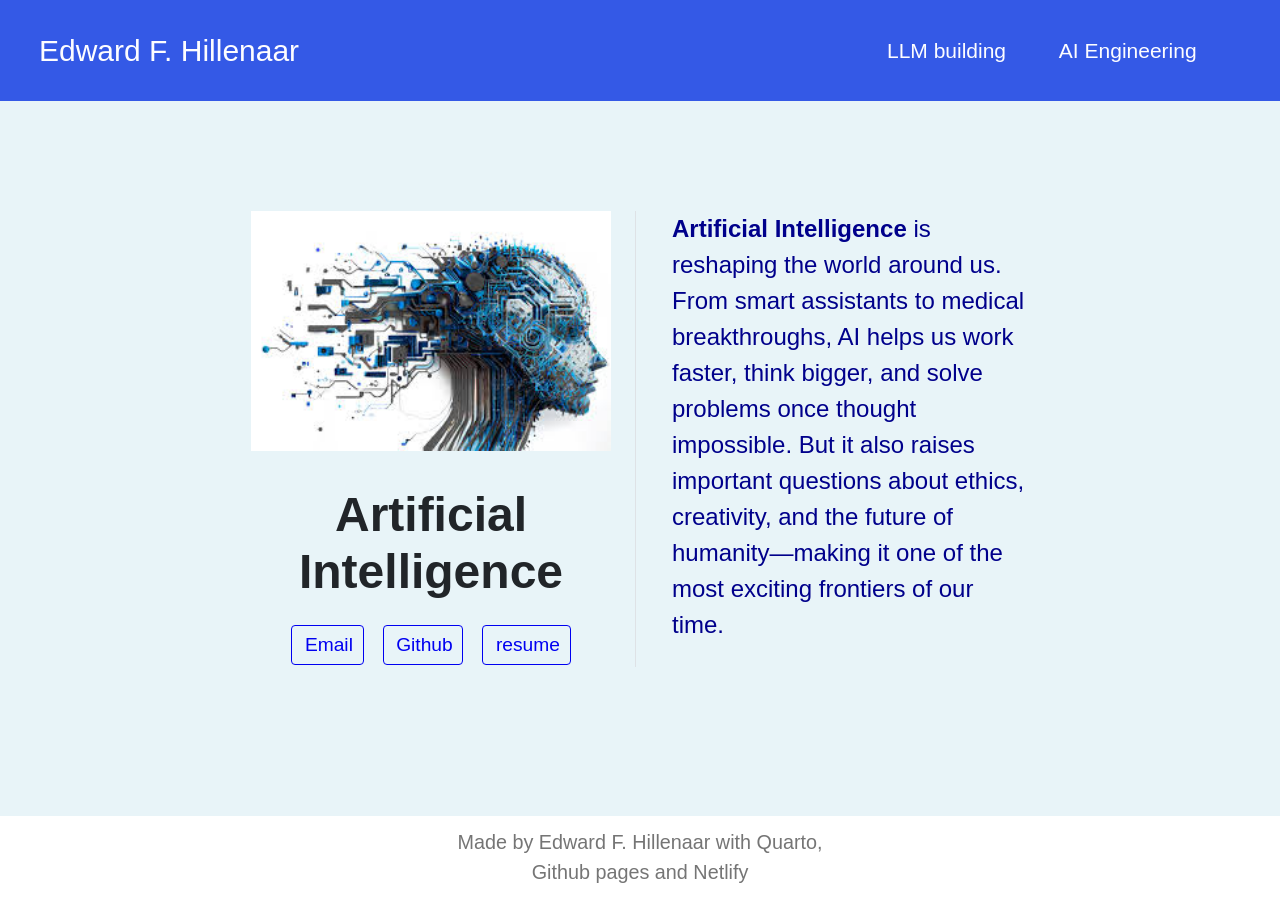
==== commit fc2277d5: "commit blog posts to the website" ====
--- a/docs/index.html
+++ b/docs/index.html
@@ -38,7 +38,7 @@
 <link href="site_libs/quarto-html/quarto-syntax-highlighting-37eea08aefeeee20ff55810ff984fec1.css" rel="stylesheet" id="quarto-text-highlighting-styles">
 <script src="site_libs/bootstrap/bootstrap.min.js"></script>
 <link href="site_libs/bootstrap/bootstrap-icons.css" rel="stylesheet">
-<link href="site_libs/bootstrap/bootstrap-5a36cdc16bea563776fd6ebe48493eaa.min.css" rel="stylesheet" append-hash="true" id="quarto-bootstrap" data-mode="light">
+<link href="site_libs/bootstrap/bootstrap-b4768aa384102c32da49e9902c738c8f.min.css" rel="stylesheet" append-hash="true" id="quarto-bootstrap" data-mode="light">
 <script id="quarto-search-options" type="application/json">{
   "location": "navbar",
   "copy-button": false,
@@ -78,7 +78,7 @@
       <div class="navbar-container container-fluid">
       <div class="navbar-brand-container mx-auto">
     <a class="navbar-brand" href="./index.html">
-    <span class="navbar-title">Articial Intelligence</span>
+    <span class="navbar-title">Edward F. Hillenaar</span>
     </a>
   </div>
             <div id="quarto-search" class="" title="Search"></div>
@@ -86,11 +86,7 @@
   <span class="navbar-toggler-icon"></span>
 </button>
           <div class="collapse navbar-collapse" id="navbarCollapse">
-            <ul class="navbar-nav navbar-nav-scroll me-auto">
-  <li class="nav-item">
-    <a class="nav-link active" href="./index.html" aria-current="page"> 
-<span class="menu-text">Home</span></a>
-  </li>  
+            <ul class="navbar-nav navbar-nav-scroll ms-auto">
   <li class="nav-item">
     <a class="nav-link" href="./LLM_building.html"> 
 <span class="menu-text">LLM building</span></a>
@@ -102,6 +98,7 @@
 </ul>
           </div> <!-- /navcollapse -->
             <div class="quarto-navbar-tools">
+    <a href="https://github.com/EdwardHill15/Raschka_youtube" title="" class="quarto-navigation-tool px-1" aria-label=""><i class="bi bi-github"></i></a>
 </div>
       </div> <!-- /container-fluid -->
     </nav>
@@ -133,7 +130,7 @@
     <i class="bi bi-envelope"></i>
      <span class="about-link-text">Email</span>
   </a>
-  <a href="https://github.com/EdwardHill15" class="about-link" rel="" target="">
+  <a href="https://github.com/EdwardHill15/Raschka_youtube" class="about-link" rel="" target="">
     <i class="bi bi-github"></i>
      <span class="about-link-text">Github</span>
   </a>
@@ -546,6 +543,19 @@
   });
   </script>
 </div> <!-- /content -->
+<footer class="footer">
+  <div class="nav-footer">
+    <div class="nav-footer-left">
+      &nbsp;
+    </div>   
+    <div class="nav-footer-center">
+<p>Made by Edward F. Hillenaar with Quarto, Github pages and Netlify</p>
+</div>
+    <div class="nav-footer-right">
+      &nbsp;
+    </div>
+  </div>
+</footer>
 
 
 
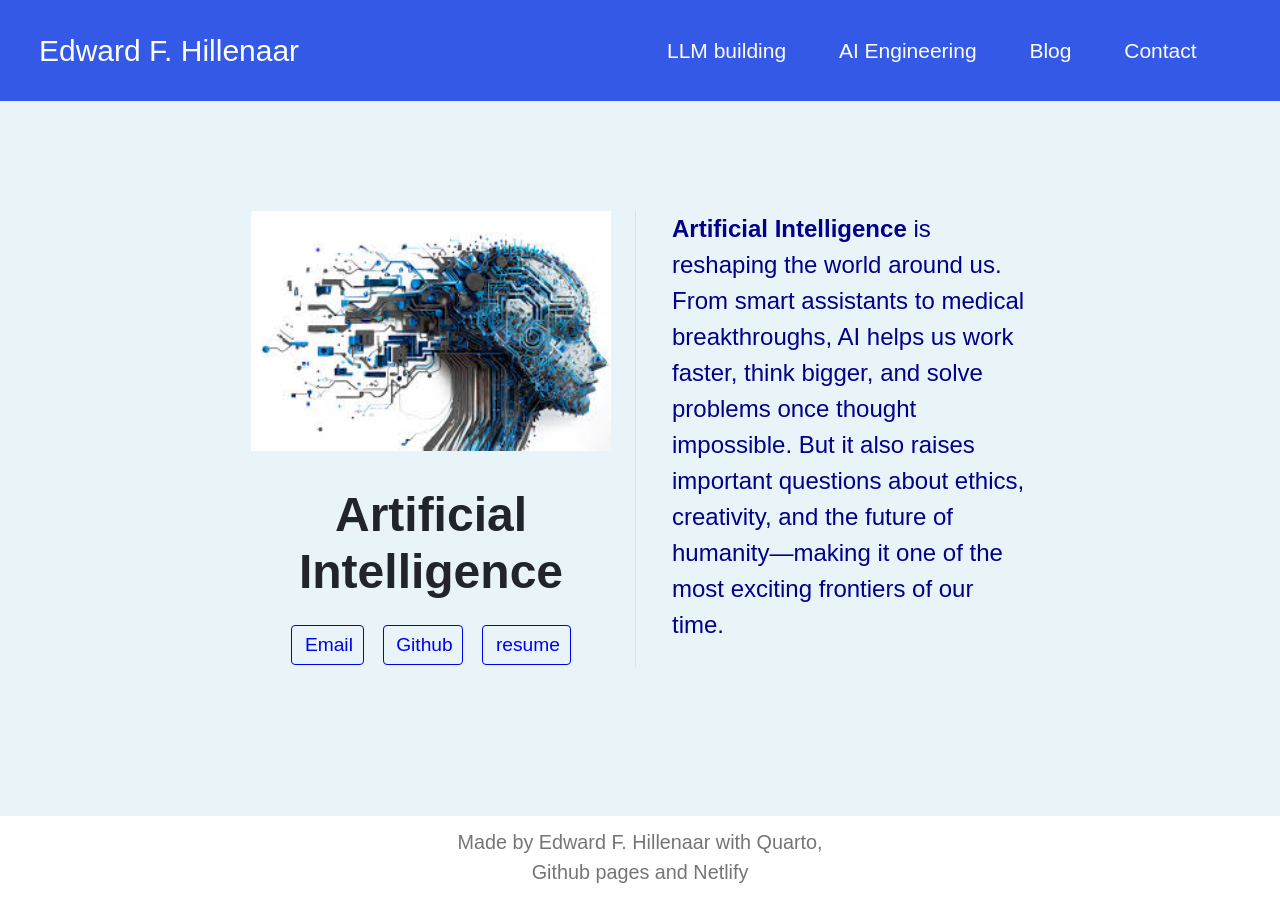
==== commit 266fc980: "commit contact page to website" ====
--- a/docs/index.html
+++ b/docs/index.html
@@ -95,6 +95,14 @@
     <a class="nav-link" href="./AI Engineering.html"> 
 <span class="menu-text">AI Engineering</span></a>
   </li>  
+  <li class="nav-item">
+    <a class="nav-link" href="./blog/index.html"> 
+<span class="menu-text">Blog</span></a>
+  </li>  
+  <li class="nav-item">
+    <a class="nav-link" href="./contact.html"> 
+<span class="menu-text">Contact</span></a>
+  </li>  
 </ul>
           </div> <!-- /navcollapse -->
             <div class="quarto-navbar-tools">
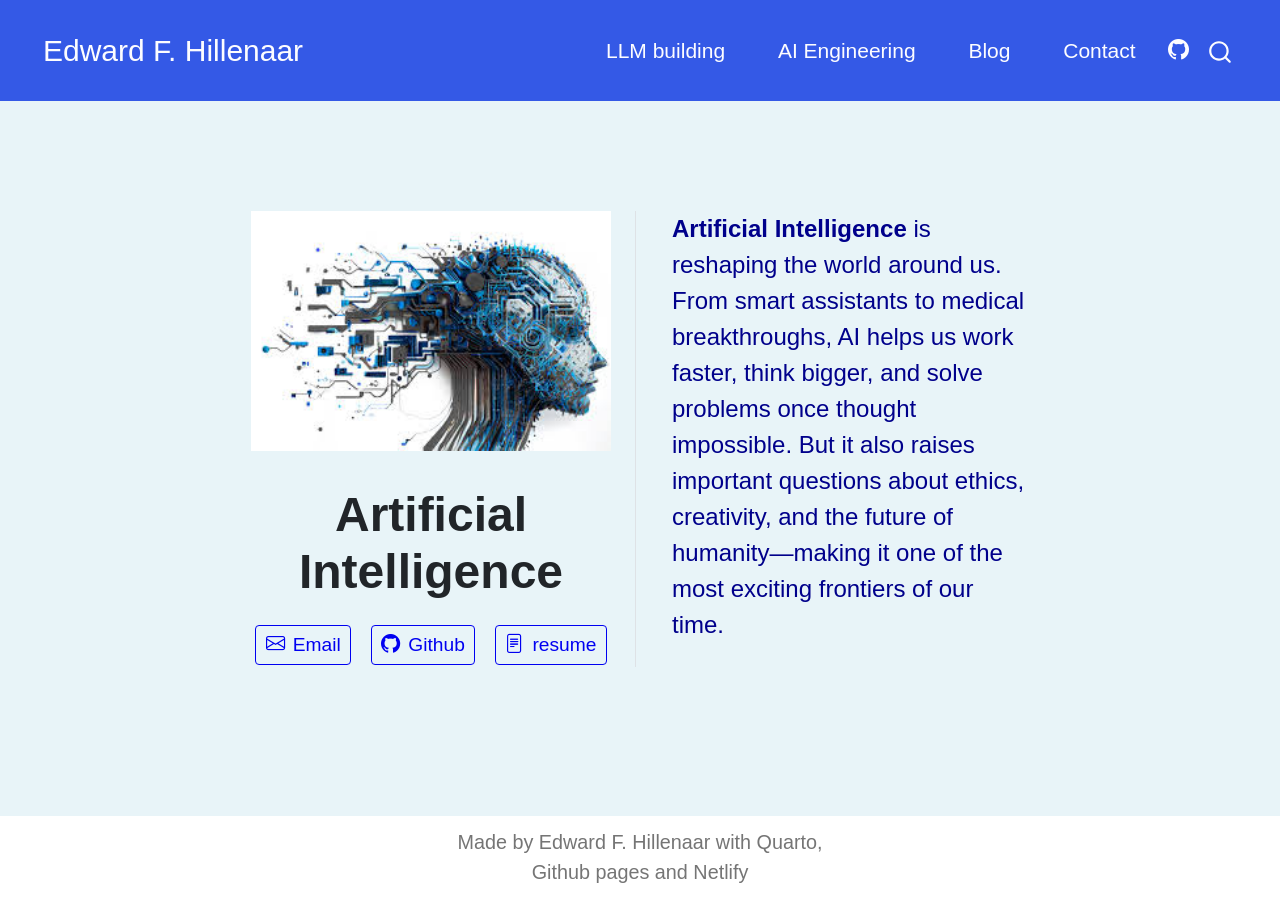
==== commit ed943582: "commit latest changes" ====
--- a/docs/index.html
+++ b/docs/index.html
@@ -2,7 +2,7 @@
 <html xmlns="http://www.w3.org/1999/xhtml" lang="en" xml:lang="en"><head>
 
 <meta charset="utf-8">
-<meta name="generator" content="quarto-1.7.32">
+<meta name="generator" content="quarto-1.8.25">
 
 <meta name="viewport" content="width=device-width, initial-scale=1.0, user-scalable=yes">
 
@@ -32,13 +32,14 @@
 <meta name="quarto:offset" content="./">
 <script src="site_libs/quarto-html/quarto.js" type="module"></script>
 <script src="site_libs/quarto-html/tabsets/tabsets.js" type="module"></script>
+<script src="site_libs/quarto-html/axe/axe-check.js" type="module"></script>
 <script src="site_libs/quarto-html/popper.min.js"></script>
 <script src="site_libs/quarto-html/tippy.umd.min.js"></script>
 <link href="site_libs/quarto-html/tippy.css" rel="stylesheet">
-<link href="site_libs/quarto-html/quarto-syntax-highlighting-37eea08aefeeee20ff55810ff984fec1.css" rel="stylesheet" id="quarto-text-highlighting-styles">
+<link href="site_libs/quarto-html/quarto-syntax-highlighting-7b89279ff1a6dce999919e0e67d4d9ec.css" rel="stylesheet" id="quarto-text-highlighting-styles">
 <script src="site_libs/bootstrap/bootstrap.min.js"></script>
 <link href="site_libs/bootstrap/bootstrap-icons.css" rel="stylesheet">
-<link href="site_libs/bootstrap/bootstrap-b4768aa384102c32da49e9902c738c8f.min.css" rel="stylesheet" append-hash="true" id="quarto-bootstrap" data-mode="light">
+<link href="site_libs/bootstrap/bootstrap-5e3cdaae08c50d65ea9fb52b7042a6b4.min.css" rel="stylesheet" append-hash="true" id="quarto-bootstrap" data-mode="light">
 <script id="quarto-search-options" type="application/json">{
   "location": "navbar",
   "copy-button": false,
@@ -77,6 +78,8 @@
     <nav class="navbar navbar-expand-lg " data-bs-theme="dark">
       <div class="navbar-container container-fluid">
       <div class="navbar-brand-container mx-auto">
+    <a href="./index.html" class="navbar-brand navbar-brand-logo">
+    </a>
     <a class="navbar-brand" href="./index.html">
     <span class="navbar-title">Edward F. Hillenaar</span>
     </a>
@@ -202,13 +205,14 @@
       e.clearSelection();
     }
     const getTextToCopy = function(trigger) {
-        const codeEl = trigger.previousElementSibling.cloneNode(true);
-        for (const childEl of codeEl.children) {
-          if (isCodeAnnotation(childEl)) {
-            childEl.remove();
-          }
-        }
-        return codeEl.innerText;
+      const outerScaffold = trigger.parentElement.cloneNode(true);
+      const codeEl = outerScaffold.querySelector('code');
+      for (const childEl of codeEl.children) {
+        if (isCodeAnnotation(childEl)) {
+          childEl.remove();
+        }
+      }
+      return codeEl.innerText;
     }
     const clipboard = new window.ClipboardJS('.code-copy-button:not([data-in-quarto-modal])', {
       text: getTextToCopy
--- a/docs/site_libs/quarto-html/quarto-syntax-highlighting-7b89279ff1a6dce999919e0e67d4d9ec.css
+++ b/docs/site_libs/quarto-html/quarto-syntax-highlighting-7b89279ff1a6dce999919e0e67d4d9ec.css
@@ -0,0 +1,236 @@
+/* quarto syntax highlight colors */
+:root {
+  --quarto-hl-ot-color: #003B4F;
+  --quarto-hl-at-color: #657422;
+  --quarto-hl-ss-color: #20794D;
+  --quarto-hl-an-color: #5E5E5E;
+  --quarto-hl-fu-color: #4758AB;
+  --quarto-hl-st-color: #20794D;
+  --quarto-hl-cf-color: #003B4F;
+  --quarto-hl-op-color: #5E5E5E;
+  --quarto-hl-er-color: #AD0000;
+  --quarto-hl-bn-color: #AD0000;
+  --quarto-hl-al-color: #AD0000;
+  --quarto-hl-va-color: #111111;
+  --quarto-hl-bu-color: inherit;
+  --quarto-hl-ex-color: inherit;
+  --quarto-hl-pp-color: #AD0000;
+  --quarto-hl-in-color: #5E5E5E;
+  --quarto-hl-vs-color: #20794D;
+  --quarto-hl-wa-color: #5E5E5E;
+  --quarto-hl-do-color: #5E5E5E;
+  --quarto-hl-im-color: #00769E;
+  --quarto-hl-ch-color: #20794D;
+  --quarto-hl-dt-color: #AD0000;
+  --quarto-hl-fl-color: #AD0000;
+  --quarto-hl-co-color: #5E5E5E;
+  --quarto-hl-cv-color: #5E5E5E;
+  --quarto-hl-cn-color: #8f5902;
+  --quarto-hl-sc-color: #5E5E5E;
+  --quarto-hl-dv-color: #AD0000;
+  --quarto-hl-kw-color: #003B4F;
+}
+
+/* other quarto variables */
+:root {
+  --quarto-font-monospace: SFMono-Regular, Menlo, Monaco, Consolas, "Liberation Mono", "Courier New", monospace;
+}
+
+/* syntax highlight based on Pandoc's rules */
+pre > code.sourceCode > span {
+  color: #003B4F;
+}
+
+code.sourceCode > span {
+  color: #003B4F;
+}
+
+div.sourceCode,
+div.sourceCode pre.sourceCode {
+  color: #003B4F;
+}
+
+/* Normal */
+code span {
+  color: #003B4F;
+}
+
+/* Alert */
+code span.al {
+  color: #AD0000;
+  font-style: inherit;
+}
+
+/* Annotation */
+code span.an {
+  color: #5E5E5E;
+  font-style: inherit;
+}
+
+/* Attribute */
+code span.at {
+  color: #657422;
+  font-style: inherit;
+}
+
+/* BaseN */
+code span.bn {
+  color: #AD0000;
+  font-style: inherit;
+}
+
+/* BuiltIn */
+code span.bu {
+  font-style: inherit;
+}
+
+/* ControlFlow */
+code span.cf {
+  color: #003B4F;
+  font-weight: bold;
+  font-style: inherit;
+}
+
+/* Char */
+code span.ch {
+  color: #20794D;
+  font-style: inherit;
+}
+
+/* Constant */
+code span.cn {
+  color: #8f5902;
+  font-style: inherit;
+}
+
+/* Comment */
+code span.co {
+  color: #5E5E5E;
+  font-style: inherit;
+}
+
+/* CommentVar */
+code span.cv {
+  color: #5E5E5E;
+  font-style: italic;
+}
+
+/* Documentation */
+code span.do {
+  color: #5E5E5E;
+  font-style: italic;
+}
+
+/* DataType */
+code span.dt {
+  color: #AD0000;
+  font-style: inherit;
+}
+
+/* DecVal */
+code span.dv {
+  color: #AD0000;
+  font-style: inherit;
+}
+
+/* Error */
+code span.er {
+  color: #AD0000;
+  font-style: inherit;
+}
+
+/* Extension */
+code span.ex {
+  font-style: inherit;
+}
+
+/* Float */
+code span.fl {
+  color: #AD0000;
+  font-style: inherit;
+}
+
+/* Function */
+code span.fu {
+  color: #4758AB;
+  font-style: inherit;
+}
+
+/* Import */
+code span.im {
+  color: #00769E;
+  font-style: inherit;
+}
+
+/* Information */
+code span.in {
+  color: #5E5E5E;
+  font-style: inherit;
+}
+
+/* Keyword */
+code span.kw {
+  color: #003B4F;
+  font-weight: bold;
+  font-style: inherit;
+}
+
+/* Operator */
+code span.op {
+  color: #5E5E5E;
+  font-style: inherit;
+}
+
+/* Other */
+code span.ot {
+  color: #003B4F;
+  font-style: inherit;
+}
+
+/* Preprocessor */
+code span.pp {
+  color: #AD0000;
+  font-style: inherit;
+}
+
+/* SpecialChar */
+code span.sc {
+  color: #5E5E5E;
+  font-style: inherit;
+}
+
+/* SpecialString */
+code span.ss {
+  color: #20794D;
+  font-style: inherit;
+}
+
+/* String */
+code span.st {
+  color: #20794D;
+  font-style: inherit;
+}
+
+/* Variable */
+code span.va {
+  color: #111111;
+  font-style: inherit;
+}
+
+/* VerbatimString */
+code span.vs {
+  color: #20794D;
+  font-style: inherit;
+}
+
+/* Warning */
+code span.wa {
+  color: #5E5E5E;
+  font-style: italic;
+}
+
+.prevent-inlining {
+  content: "</";
+}
+
+/*# sourceMappingURL=3944bc705cfaf4c80e56f77c5205168a.css.map */
